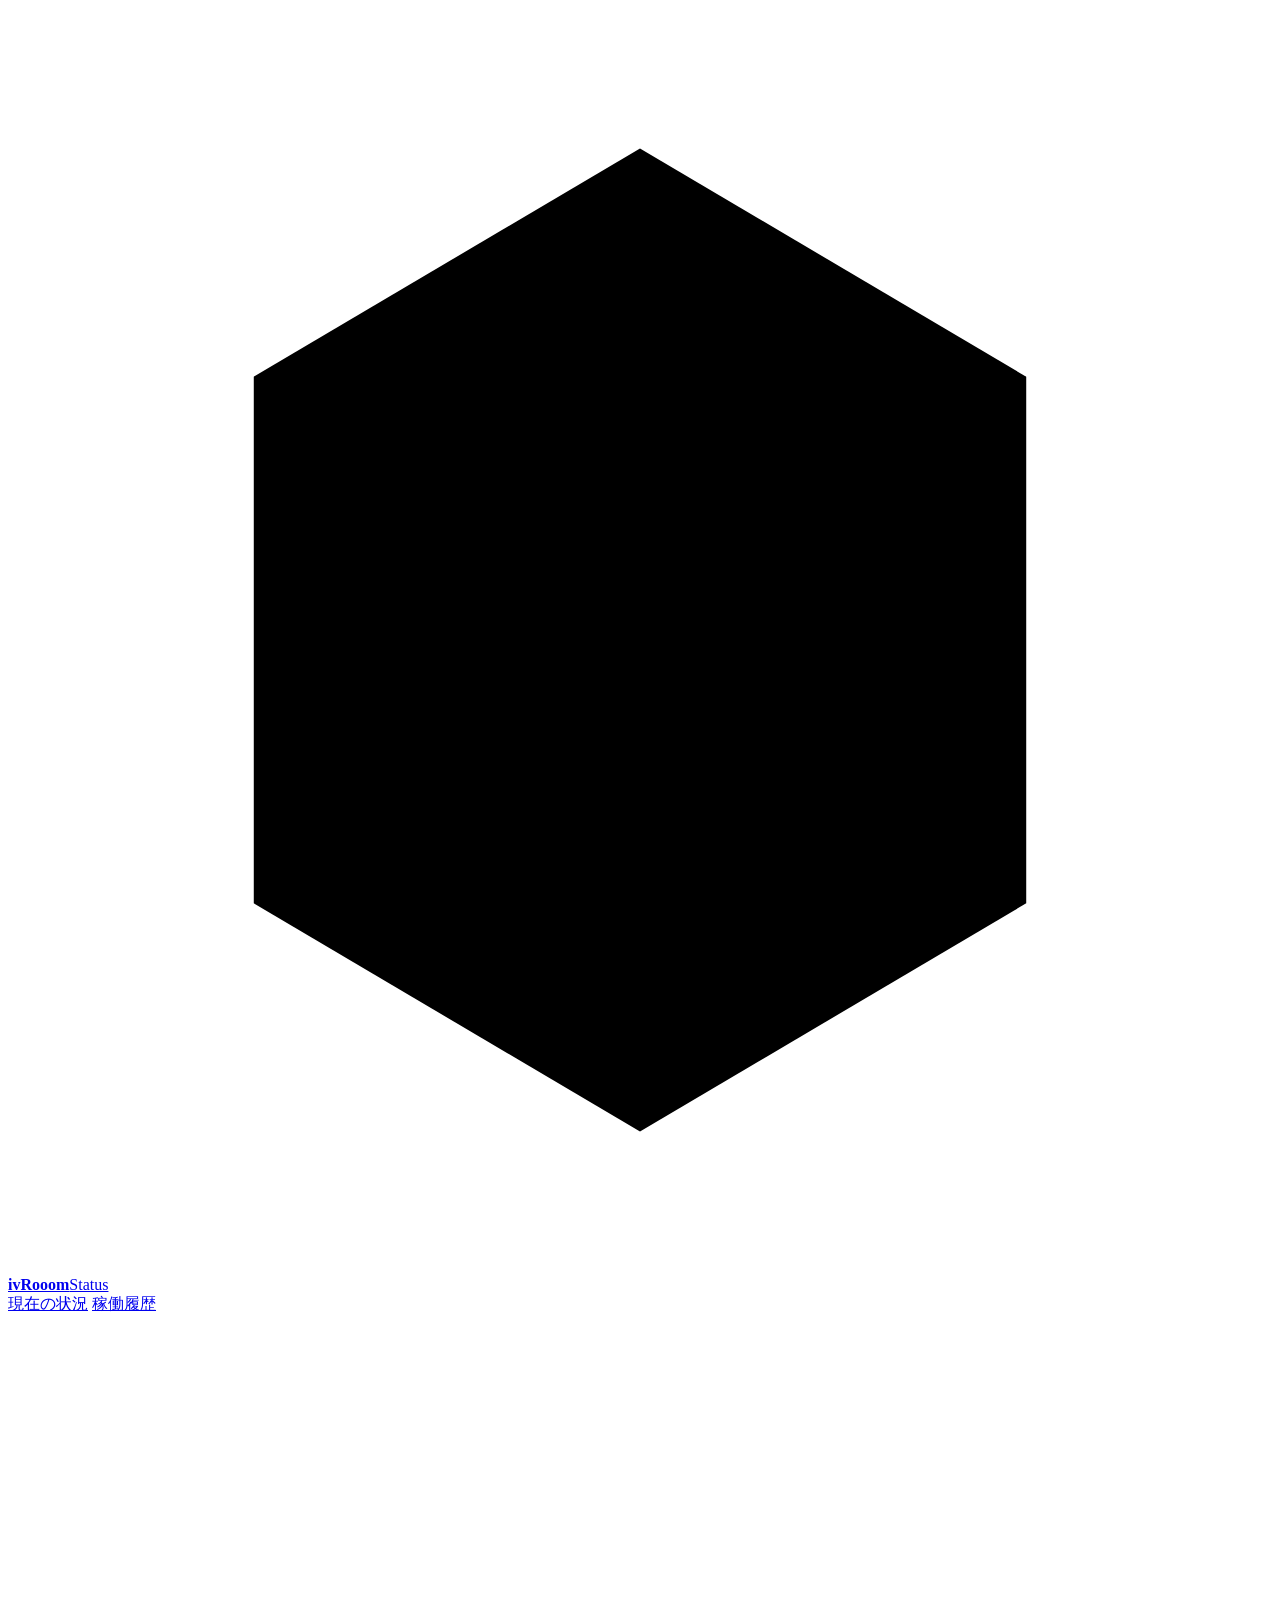
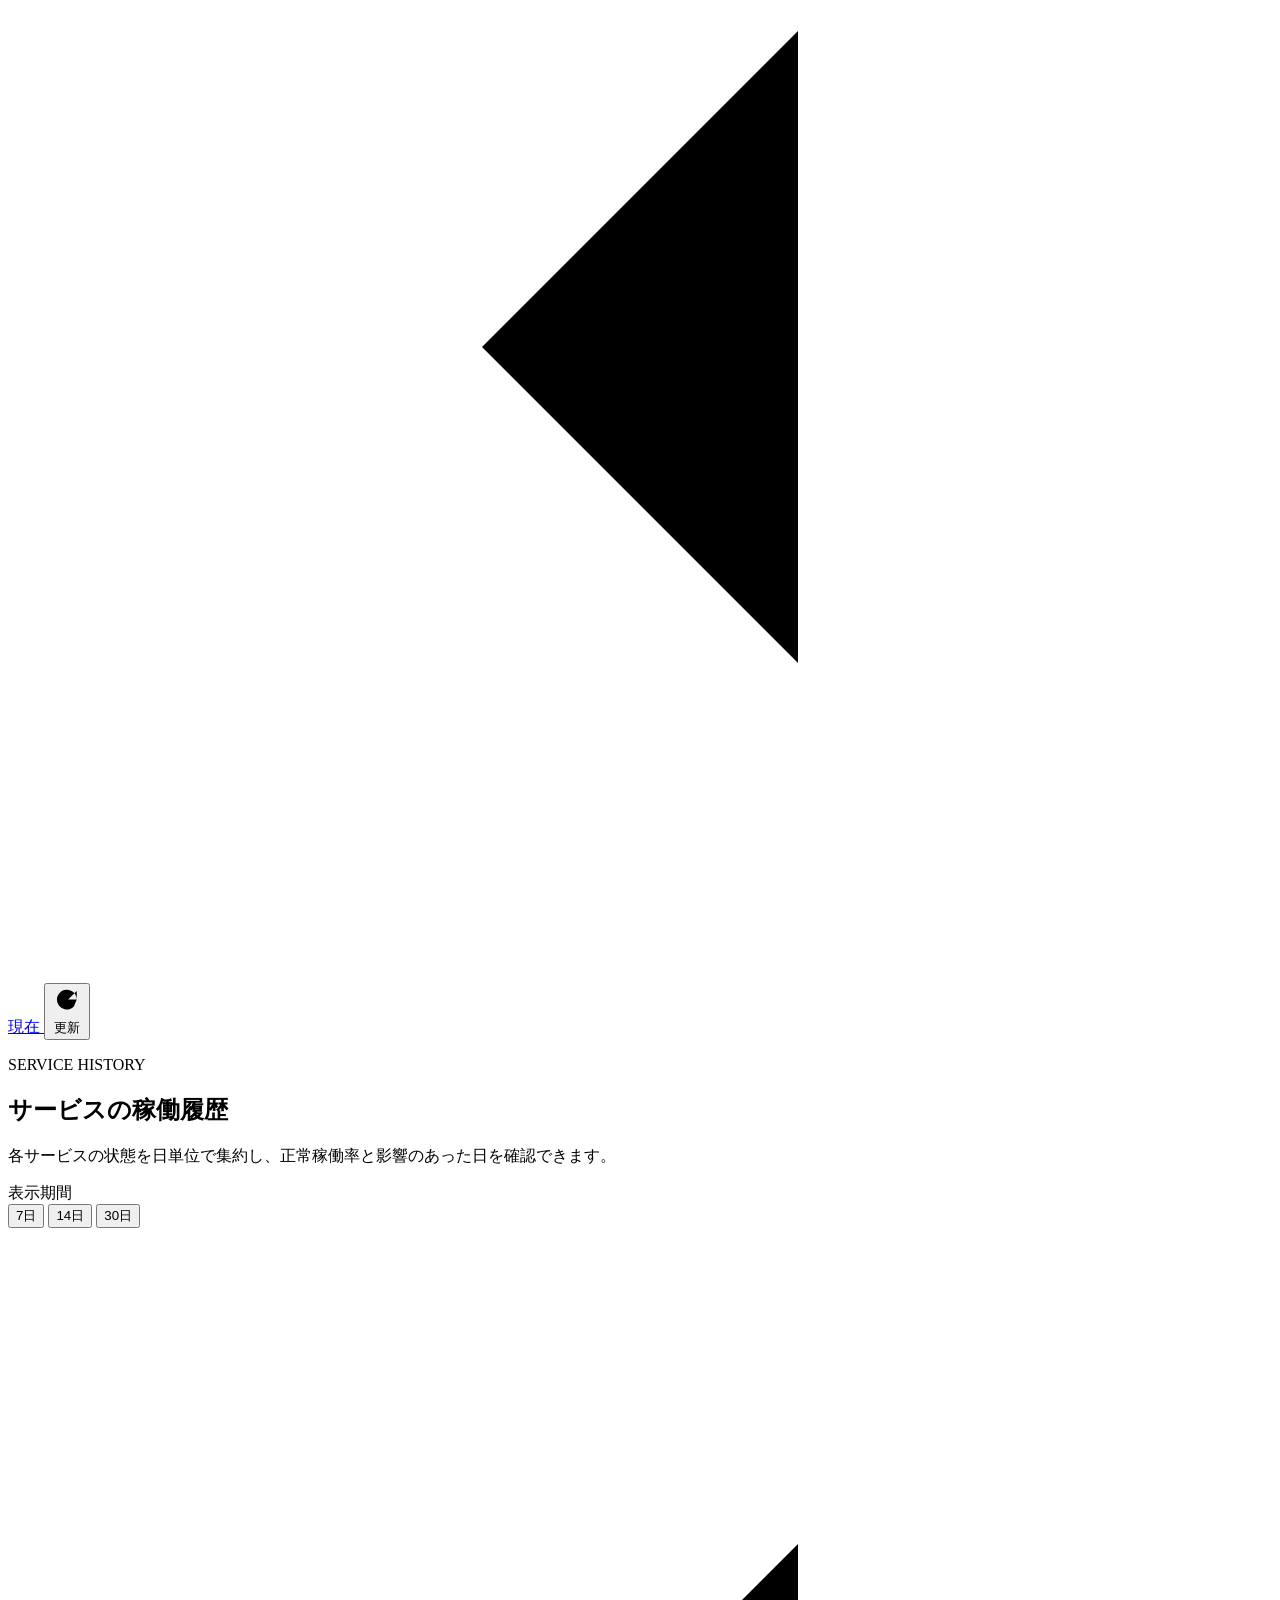
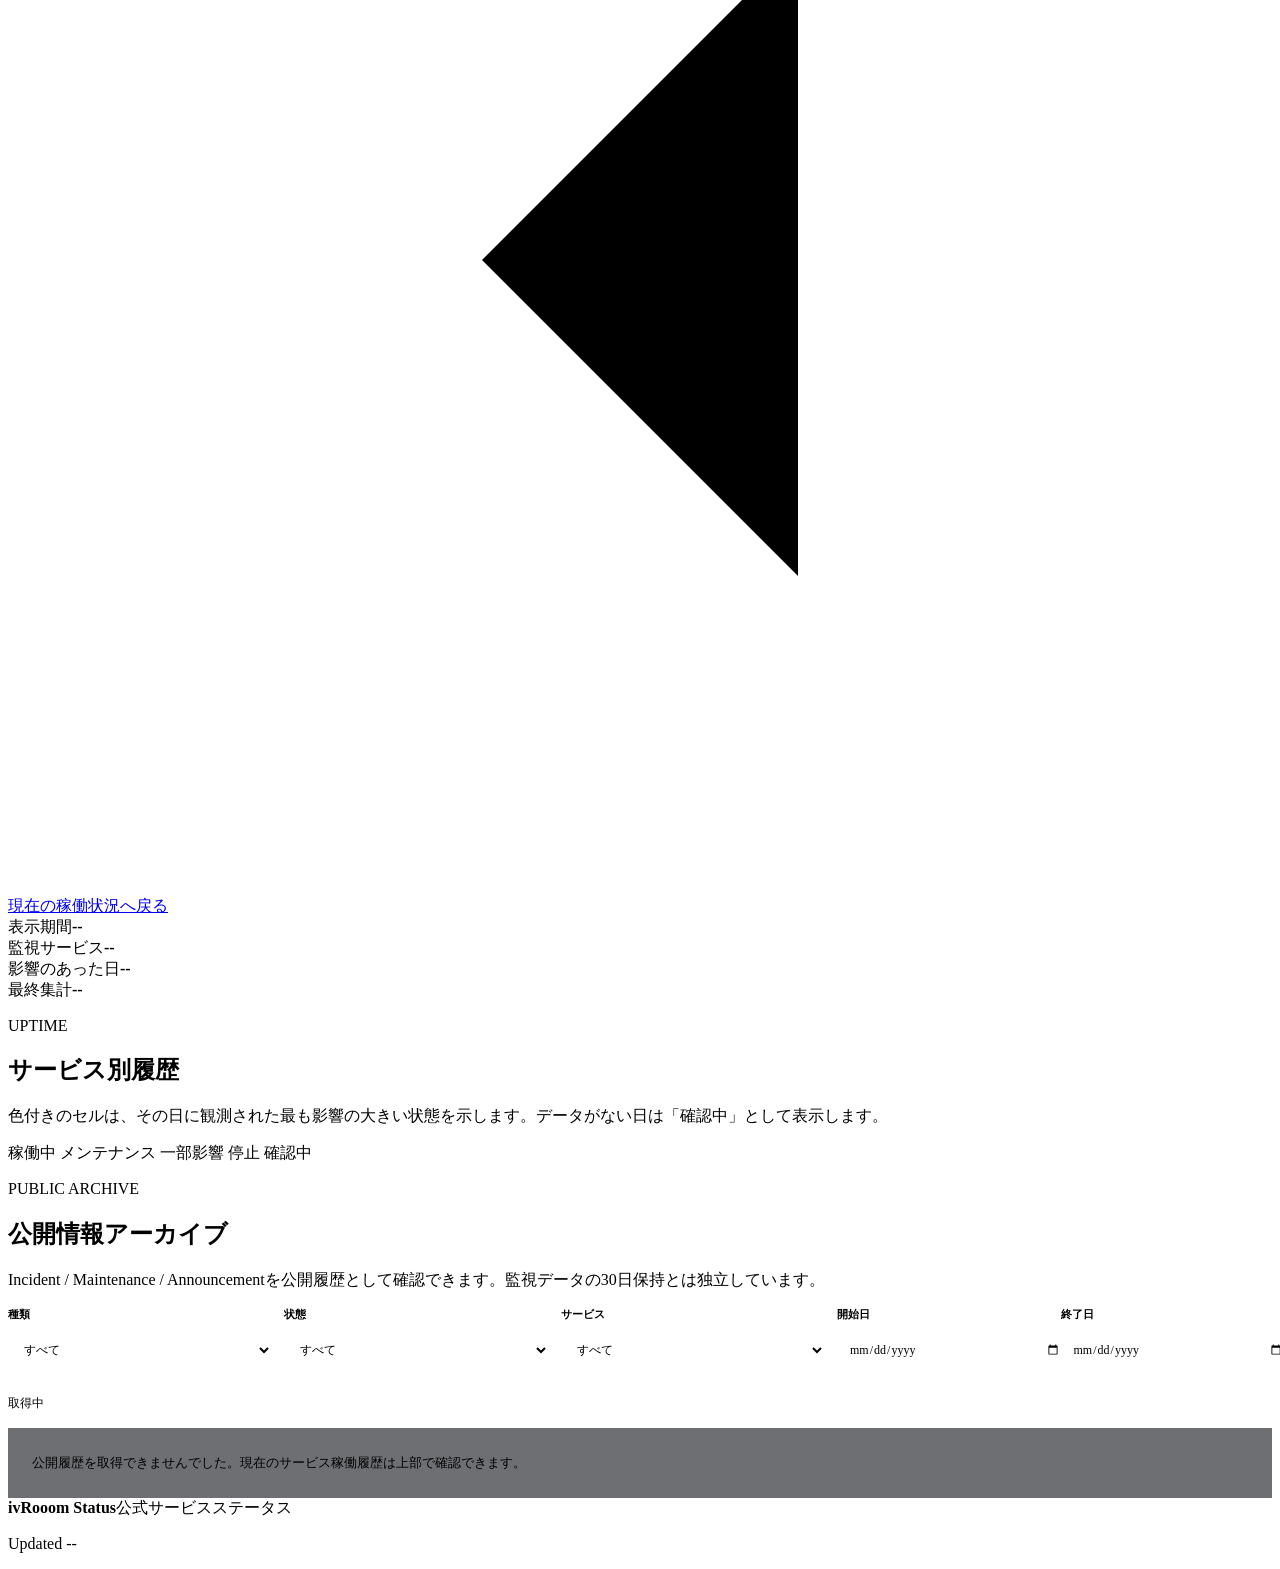
==== history/index.html @ 1b5e2ffc "feat: extend history with public CMS archive" ====
<!doctype html>
<html lang="ja">
  <head>
    <meta charset="UTF-8" />
    <meta name="viewport" content="width=device-width, initial-scale=1" />
    <meta name="theme-color" content="#07090d" />
    <meta name="description" content="ivRooomが提供するサービスの稼働履歴と公開Incident・Maintenance・Announcementを確認できます。" />
    <title>稼働履歴 | ivRooom Status</title>
    <link rel="icon" href="/assets/favicon.svg" type="image/svg+xml" />
    <link rel="stylesheet" href="/assets/styles.css?v=20260830-1" />
    <link rel="stylesheet" href="/assets/history.css?v=20260830-1" />
    <link rel="stylesheet" href="/assets/navigation.css?v=20260830-1" />
    <link rel="stylesheet" href="/assets/status-portal.css?v=20260830-1" />
  </head>
  <body>
    <div class="page-glow page-glow-a" aria-hidden="true"></div>
    <div class="page-glow page-glow-b" aria-hidden="true"></div>
    <div class="site-shell">
      <header class="site-header">
        <a class="brand" href="/" aria-label="ivRooom Status トップへ戻る">
          <span class="brand-symbol" aria-hidden="true"><svg viewBox="0 0 36 36"><path d="M7 10.5 18 4l11 6.5v15L18 32 7 25.5z"/><path d="m7 10.5 11 6.5 11-6.5M18 17v15"/></svg></span>
          <span class="brand-copy"><strong>ivRooom</strong><span>Status</span></span>
        </a>
        <nav class="header-nav" aria-label="ステータスページナビゲーション">
          <a href="/">現在の状況</a>
          <a href="/history/" aria-current="page">稼働履歴</a>
        </nav>
        <div class="header-actions">
          <a class="header-page-link" href="/" aria-label="現在の稼働状況を見る">
            <svg viewBox="0 0 24 24" aria-hidden="true"><path d="m15 18-6-6 6-6"/><path d="M9 12h10"/></svg><span>現在</span>
          </a>
          <button class="refresh-button" id="refreshButton" type="button">
            <svg viewBox="0 0 24 24" aria-hidden="true"><path d="M20 11a8 8 0 1 0-2.34 5.66M20 4v7h-7"/></svg>
            <span>更新</span>
          </button>
        </div>
      </header>

      <main id="top">
        <section class="history-hero" aria-labelledby="historyTitle">
          <div>
            <p class="section-label">SERVICE HISTORY</p>
            <h1 id="historyTitle">サービスの稼働履歴</h1>
            <p>各サービスの状態を日単位で集約し、正常稼働率と影響のあった日を確認できます。</p>
          </div>
          <div class="history-range-control" aria-label="表示期間">
            <span>表示期間</span>
            <div role="group" aria-label="履歴の表示日数">
              <button type="button" data-days="7">7日</button>
              <button type="button" data-days="14">14日</button>
              <button type="button" data-days="30" aria-pressed="true">30日</button>
            </div>
          </div>
        </section>

        <nav class="history-back-route" aria-label="現在の稼働状況へ戻る">
          <a href="/"><svg viewBox="0 0 24 24" aria-hidden="true"><path d="m15 18-6-6 6-6"/><path d="M9 12h10"/></svg><span>現在の稼働状況へ戻る</span></a>
        </nav>

        <section class="history-summary" aria-label="履歴概要">
          <div><span>表示期間</span><strong id="rangeText">--</strong></div>
          <div><span>監視サービス</span><strong id="serviceCount">--</strong></div>
          <div><span>影響のあった日</span><strong id="impactDayCount">--</strong></div>
          <div><span>最終集計</span><strong id="generatedAt">--</strong></div>
        </section>

        <section class="section-block history-section" aria-labelledby="serviceHistoryTitle">
          <div class="section-heading">
            <div><p class="section-label">UPTIME</p><h2 id="serviceHistoryTitle">サービス別履歴</h2></div>
            <p>色付きのセルは、その日に観測された最も影響の大きい状態を示します。データがない日は「確認中」として表示します。</p>
          </div>
          <div class="history-legend" aria-label="ステータス凡例">
            <span><i data-status="operational"></i>稼働中</span>
            <span><i data-status="maintenance"></i>メンテナンス</span>
            <span><i data-status="degraded"></i>一部影響</span>
            <span><i data-status="outage"></i>停止</span>
            <span><i data-status="unknown"></i>確認中</span>
          </div>
          <div class="history-service-list" id="historyServiceList" aria-live="polite">
            <div class="history-loading" aria-hidden="true"><span></span><span></span></div>
          </div>
        </section>

        <section class="section-block incidents-section" id="publicArchive" aria-labelledby="historyIncidentsTitle">
          <div class="section-heading">
            <div><p class="section-label">PUBLIC ARCHIVE</p><h2 id="historyIncidentsTitle">公開情報アーカイブ</h2></div>
            <p>Incident / Maintenance / Announcementを公開履歴として確認できます。監視データの30日保持とは独立しています。</p>
          </div>
          <div class="portal-archive-controls" aria-label="公開履歴の絞り込み">
            <div class="portal-filter-field">
              <label for="archiveTypeFilter">種類</label>
              <select id="archiveTypeFilter">
                <option value="all">すべて</option>
                <option value="incident">Incident</option>
                <option value="maintenance">Maintenance</option>
                <option value="announcement">Announcement</option>
              </select>
            </div>
            <div class="portal-filter-field">
              <label for="archiveStatusFilter">状態</label>
              <select id="archiveStatusFilter"><option value="all">すべて</option></select>
            </div>
            <div class="portal-filter-field">
              <label for="archiveServiceFilter">サービス</label>
              <select id="archiveServiceFilter"><option value="all">すべて</option></select>
            </div>
            <div class="portal-filter-field">
              <label for="archiveFromDate">開始日</label>
              <input id="archiveFromDate" type="date" />
            </div>
            <div class="portal-filter-field">
              <label for="archiveToDate">終了日</label>
              <input id="archiveToDate" type="date" />
            </div>
          </div>
          <p class="portal-archive-summary" id="archiveResultCount" aria-live="polite">取得中</p>
          <div class="portal-record-list" id="publicArchiveList" aria-live="polite">
            <div class="portal-archive-empty">公開情報を取得しています。</div>
          </div>
          <div id="historyIncidentList" hidden aria-hidden="true"></div>
        </section>
      </main>

      <footer class="site-footer"><div><strong>ivRooom Status</strong><span>公式サービスステータス</span></div><p id="footerTimestamp">Updated --</p></footer>
    </div>
    <div class="toast" id="toast" role="status" aria-live="polite"></div>
    <script src="/assets/api-fetch-guard.js?v=20260830-1"></script>
    <script type="module" src="/assets/history.js?v=20260830-1"></script>
    <script type="module" src="/assets/history-portal.js?v=20260830-1"></script>
  </body>
</html>
---- assets/status-portal.css ----
.portal-section[hidden], .portal-content-note[hidden], .timeline-popover[hidden] { display: none !important; }

.portal-content-note {
  margin: 14px 0 0;
  padding: 11px 14px;
  border: 1px solid var(--border);
  border-radius: 12px;
  background: rgba(255,255,255,.025);
  color: var(--muted);
  font-size: 12px;
  line-height: 1.65;
}

.portal-record-list { display: grid; gap: 16px; }
.portal-record-card {
  padding: 24px;
  border: 1px solid var(--border);
  border-radius: var(--radius-lg);
  background: rgba(12,15,22,.72);
  box-shadow: inset 0 1px rgba(255,255,255,.025);
  scroll-margin: 100px;
}
.portal-record-card.is-deep-linked {
  border-color: var(--cyan);
  box-shadow: 0 0 0 1px var(--cyan), 0 18px 52px rgba(0,0,0,.24);
}
.portal-record-card.is-compact { padding: 20px 22px; }
.portal-record-head { display: flex; justify-content: space-between; gap: 24px; align-items: flex-start; }
.portal-record-head h3 { margin: 5px 0 0; font-size: 19px; font-weight: 650; letter-spacing: -.025em; line-height: 1.35; }
.portal-record-type { color: var(--muted); font-size: 10px; font-weight: 800; letter-spacing: .16em; }
.portal-record-summary { margin: 16px 0 0; color: var(--text-soft); font-size: 14px; line-height: 1.75; }
.portal-preserve-lines { white-space: pre-line; }
.portal-state {
  flex: 0 0 auto;
  display: inline-flex;
  align-items: center;
  min-height: 30px;
  padding: 0 10px;
  border-radius: 999px;
  background: rgba(135,146,165,.12);
  color: var(--text-soft);
  font-size: 10px;
  font-weight: 800;
  letter-spacing: .06em;
  white-space: nowrap;
}
.portal-state-investigating, .portal-state-major, .portal-state-warning, .portal-state-in_progress { background: var(--warning-soft); color: var(--warning); }
.portal-state-identified, .portal-state-monitoring, .portal-state-scheduled { background: rgba(97,218,251,.10); color: var(--cyan); }
.portal-state-resolved, .portal-state-completed, .portal-state-info { background: var(--success-soft); color: var(--success); }
.portal-state-cancelled { background: rgba(135,146,165,.12); color: var(--unknown); }
.portal-record-meta { display: flex; flex-wrap: wrap; gap: 9px 18px; margin-top: 17px; }
.portal-meta-row { display: inline-flex; gap: 7px; align-items: baseline; min-width: 0; }
.portal-meta-row span { color: var(--muted); font-size: 11px; }
.portal-meta-row strong { color: var(--text-soft); font-size: 11px; font-weight: 650; overflow-wrap: anywhere; }
.portal-updates { margin-top: 18px; padding-top: 16px; border-top: 1px solid var(--border); }
.portal-updates summary { width: fit-content; color: var(--text-soft); font-size: 12px; font-weight: 700; cursor: pointer; }
.portal-updates ol { display: grid; gap: 14px; margin: 16px 0 0; padding-left: 20px; }
.portal-updates li { padding-left: 4px; color: var(--text-soft); }
.portal-updates li p { margin: 4px 0 0; color: var(--text-soft); font-size: 13px; line-height: 1.65; }
.portal-update-meta { color: var(--muted); font-size: 11px; }
.portal-share-actions { display: flex; flex-wrap: wrap; gap: 8px; margin-top: 18px; }
.portal-action-button, .portal-detail-link, .timeline-popover-close {
  min-height: 34px;
  padding: 0 11px;
  border: 1px solid var(--border);
  border-radius: 10px;
  background: rgba(255,255,255,.03);
  color: var(--text-soft);
  font-size: 11px;
  font-weight: 700;
  text-decoration: none;
  cursor: pointer;
}
.portal-action-button:hover, .portal-detail-link:hover, .timeline-popover-close:hover { border-color: var(--border-strong); background: rgba(255,255,255,.06); color: var(--text); }
.portal-detail-link { display: inline-flex; align-items: center; margin-top: 14px; }
.portal-clipboard-fallback { position: fixed; left: -9999px; top: 0; width: 1px; height: 1px; opacity: 0; }

button.uptime-bar {
  appearance: none;
  min-width: 0;
  width: 100%;
  height: 100%;
  padding: 0;
  border: 0;
  cursor: pointer;
  transition: transform 120ms ease, box-shadow 120ms ease, opacity 120ms ease;
}
button.uptime-bar:hover, button.uptime-bar:focus-visible { transform: scaleY(1.18); box-shadow: 0 0 0 1px rgba(255,255,255,.34); opacity: .96; }
button.uptime-bar:focus-visible { outline: 2px solid var(--cyan); outline-offset: 2px; }

.timeline-popover {
  position: fixed;
  z-index: 40;
  max-height: min(520px, calc(100vh - 24px));
  overflow: auto;
  padding: 18px;
  border: 1px solid var(--border-strong);
  border-radius: 16px;
  background: rgba(16,20,29,.98);
  box-shadow: var(--shadow);
  color: var(--text);
}
.timeline-popover-head { display: flex; align-items: flex-start; justify-content: space-between; gap: 14px; }
.timeline-popover-head strong { display: block; margin-top: 5px; font-size: 14px; }
.timeline-popover-close { min-height: 30px; padding: 0 9px; }
.timeline-popover-time { margin: 12px 0 0; color: var(--muted); font-size: 11px; }
.timeline-popover-empty { margin: 14px 0 0; padding: 13px; border-radius: 11px; background: rgba(255,255,255,.03); color: var(--text-soft); font-size: 12px; line-height: 1.6; }
.timeline-popover-incident { margin-top: 15px; padding-top: 15px; border-top: 1px solid var(--border); }
.timeline-popover-incident > strong { display: block; font-size: 14px; line-height: 1.45; }
.timeline-popover-incident > p { margin: 7px 0 0; color: var(--text-soft); font-size: 12px; line-height: 1.65; }

.portal-archive-controls {
  display: grid;
  grid-template-columns: repeat(3, minmax(0, 1fr)) repeat(2, minmax(140px, .8fr));
  gap: 12px;
  margin-bottom: 24px;
}
.portal-filter-field { display: grid; gap: 7px; }
.portal-filter-field label { color: var(--muted); font-size: 11px; font-weight: 700; }
.portal-filter-field select, .portal-filter-field input {
  width: 100%;
  min-height: 42px;
  padding: 0 12px;
  border: 1px solid var(--border);
  border-radius: 12px;
  background: var(--surface-solid);
  color: var(--text);
  font: inherit;
  font-size: 12px;
}
.portal-filter-field select:focus-visible, .portal-filter-field input:focus-visible { outline: 2px solid var(--cyan); outline-offset: 2px; }
.portal-archive-summary { margin: 0 0 16px; color: var(--muted); font-size: 12px; }
.portal-archive-empty { padding: 24px; border: 1px solid var(--border); border-radius: var(--radius-lg); background: rgba(12,15,22,.6); color: var(--muted); font-size: 13px; line-height: 1.7; }

@media (max-width: 900px) {
  .portal-archive-controls { grid-template-columns: repeat(2, minmax(0, 1fr)); }
}

@media (max-width: 620px) {
  .portal-record-card { padding: 20px; }
  .portal-record-head { flex-direction: column; gap: 12px; }
  .portal-state { align-self: flex-start; }
  .portal-record-meta { display: grid; gap: 7px; }
  .portal-meta-row { display: grid; grid-template-columns: 72px minmax(0, 1fr); gap: 8px; }
  .portal-share-actions { display: grid; grid-template-columns: 1fr 1fr; }
  .portal-action-button { width: 100%; }
  .timeline-popover { padding: 16px; }
  .portal-archive-controls { grid-template-columns: 1fr; }
}

@media (prefers-reduced-motion: reduce) {
  button.uptime-bar { transition: none; }
  button.uptime-bar:hover, button.uptime-bar:focus-visible { transform: none; }
}
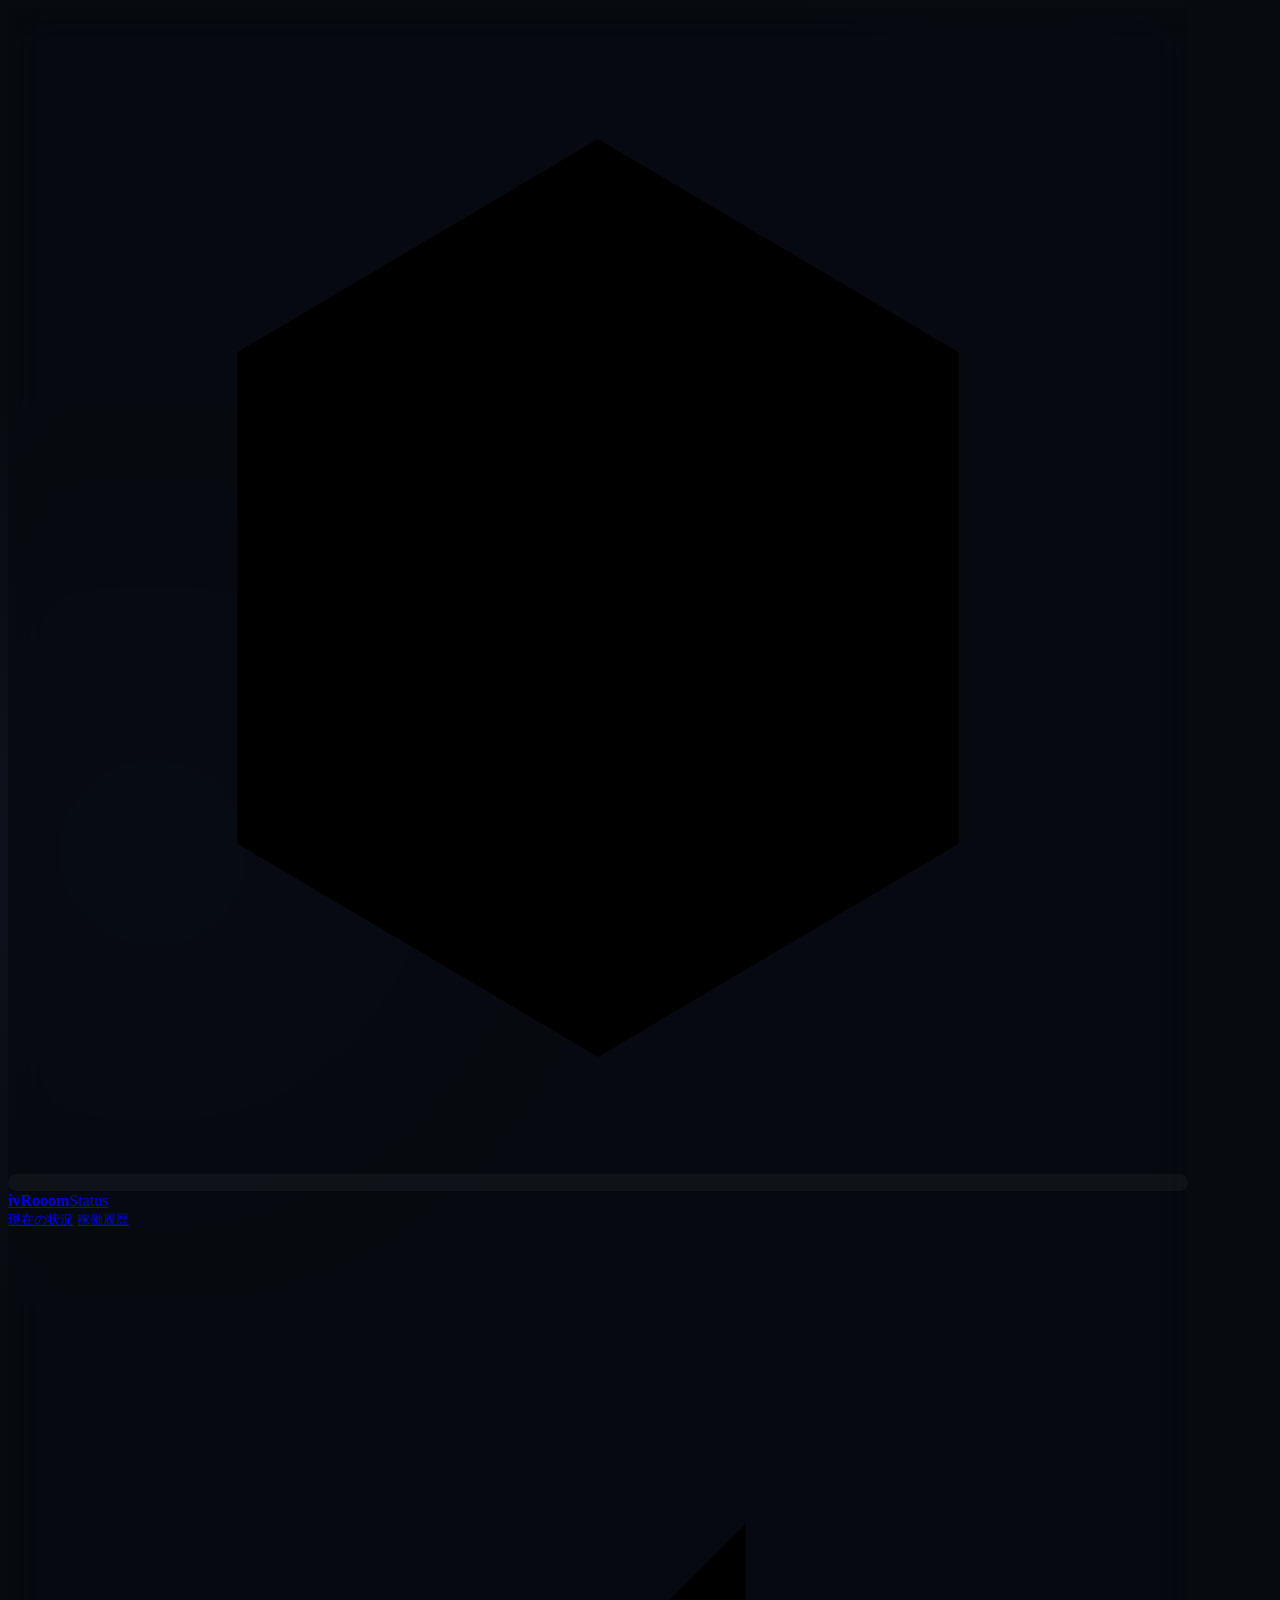
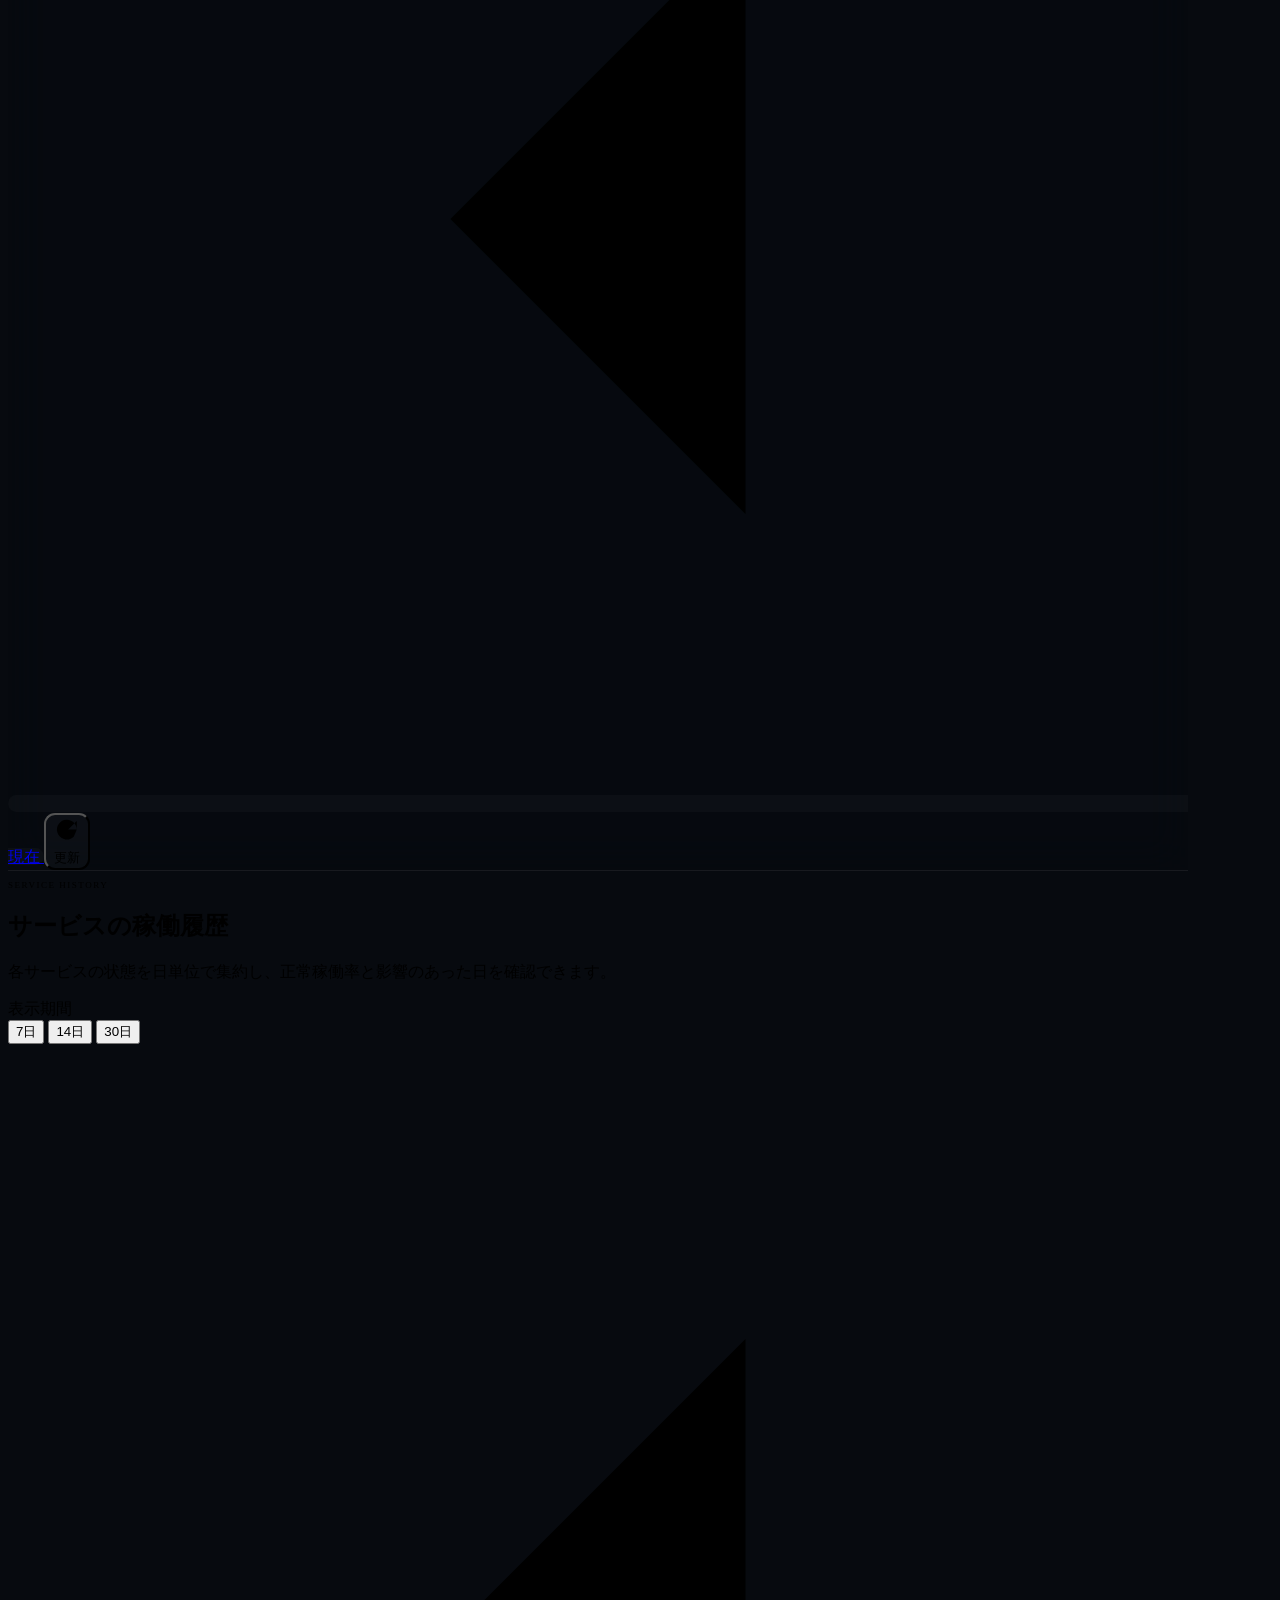
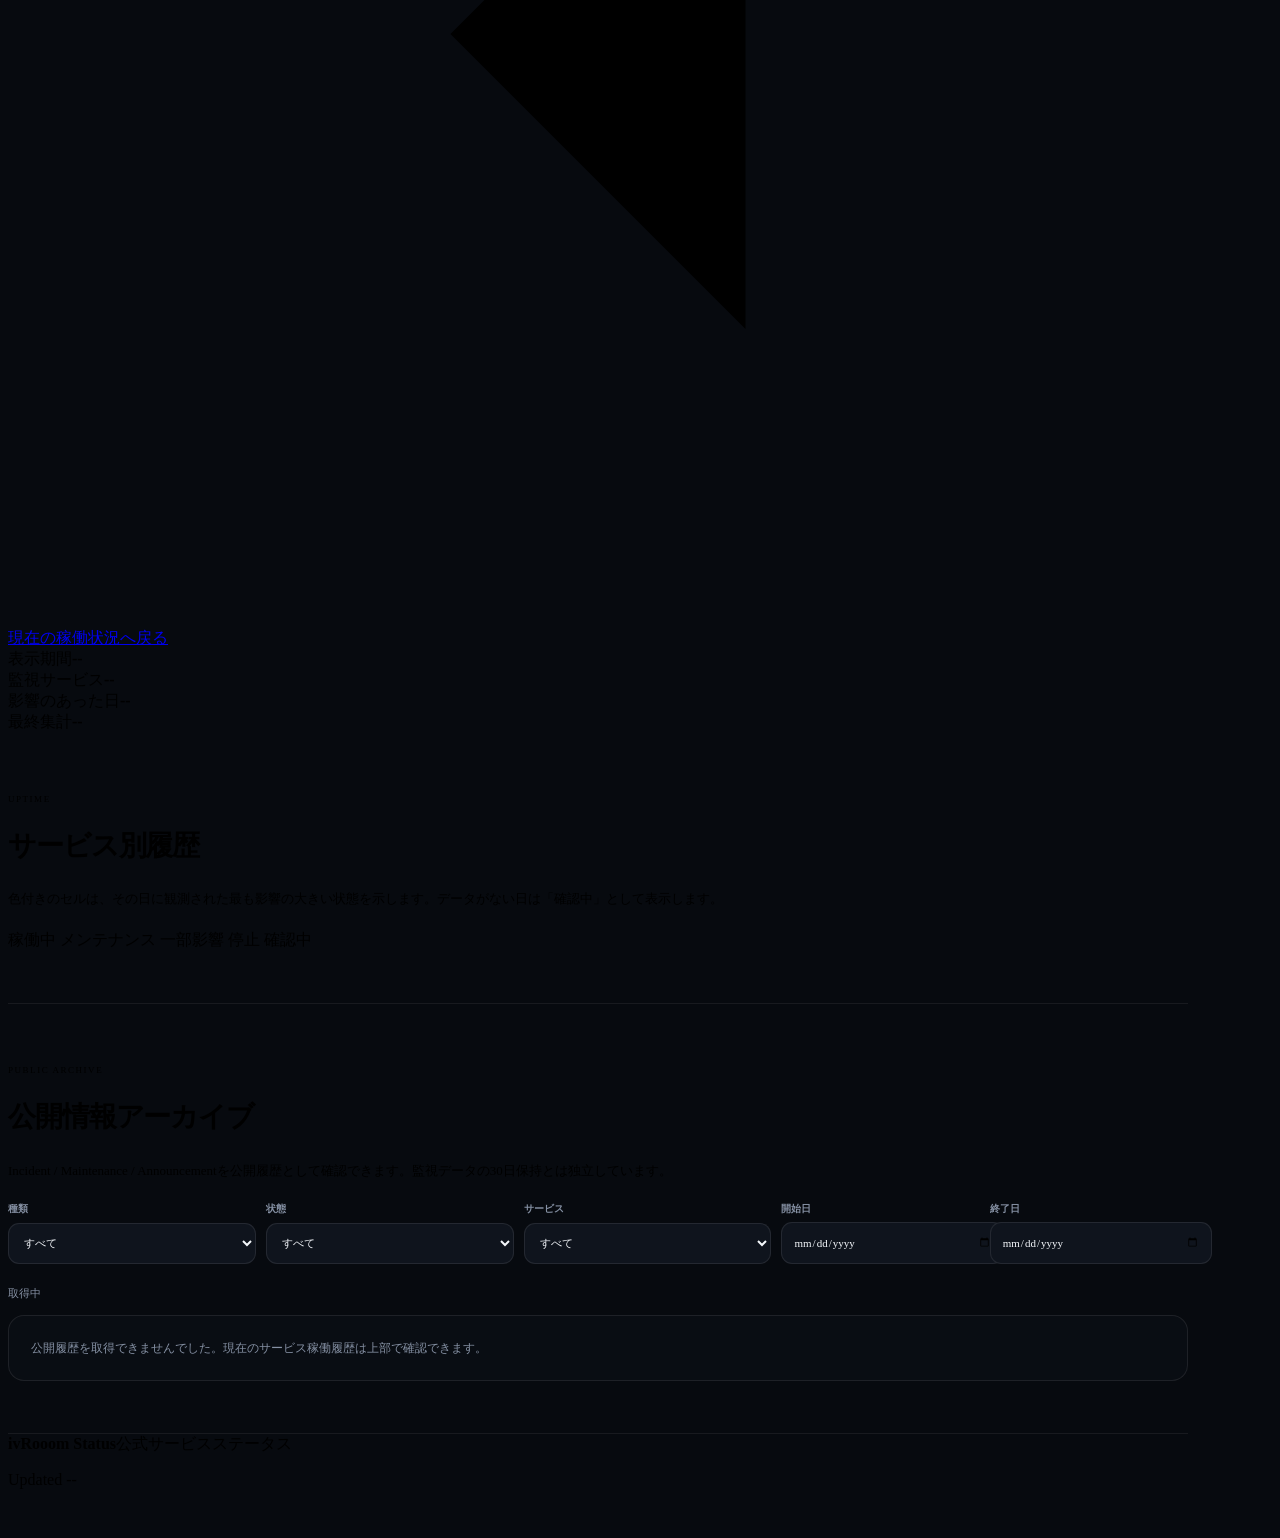
==== commit 88bf08b5: "feat: compact status hero, summary row and timeline legend - Shrink the overall status hero into a t" ====
--- a/history/index.html
+++ b/history/index.html
@@ -10,7 +10,7 @@
     <link rel="stylesheet" href="/assets/styles.css?v=20260830-1" />
     <link rel="stylesheet" href="/assets/history.css?v=20260830-1" />
     <link rel="stylesheet" href="/assets/navigation.css?v=20260830-1" />
-    <link rel="stylesheet" href="/assets/status-portal.css?v=20260830-1" />
+    <link rel="stylesheet" href="/assets/status-portal.css?v=20261002-1" />
   </head>
   <body>
     <div class="page-glow page-glow-a" aria-hidden="true"></div>
--- a/assets/status-portal.css
+++ b/assets/status-portal.css
@@ -1,79 +1,365 @@
-.portal-section[hidden], .portal-content-note[hidden], .timeline-popover[hidden] { display: none !important; }
+/* Status Portal UI Renewal — Issue #36 */
+:root {
+  --bg: #070a0f;
+  --surface: rgba(14, 18, 26, .86);
+  --surface-solid: #0f141d;
+  --border: rgba(255, 255, 255, .085);
+  --border-strong: rgba(255, 255, 255, .16);
+  --text: #f4f7fb;
+  --text-soft: #cbd3df;
+  --muted: #8590a3;
+  --brand: #9b8cff;
+  --cyan: #67d7f5;
+  --success: #52d7a5;
+  --success-soft: rgba(82, 215, 165, .12);
+  --warning: #f4bf5f;
+  --warning-soft: rgba(244, 191, 95, .12);
+  --danger: #f27987;
+  --danger-soft: rgba(242, 121, 135, .12);
+  --unknown: #8c97a9;
+  --shadow: 0 24px 70px rgba(0, 0, 0, .3);
+  --radius-lg: 20px;
+  --radius-md: 14px;
+  --max-width: 1180px;
+}
+
+body {
+  background:
+    radial-gradient(circle at 78% -8%, rgba(103, 215, 245, .07), transparent 28rem),
+    radial-gradient(circle at 12% 18%, rgba(155, 140, 255, .07), transparent 30rem),
+    var(--bg);
+}
+
+.page-glow { opacity: .08; filter: blur(130px); }
+.site-shell { width: min(calc(100% - 44px), var(--max-width)); }
+
+.site-header {
+  position: sticky;
+  top: 0;
+  z-index: 30;
+  min-height: 72px;
+  border-bottom: 1px solid rgba(255, 255, 255, .07);
+  background: rgba(7, 10, 15, .82);
+  backdrop-filter: blur(20px) saturate(140%);
+  -webkit-backdrop-filter: blur(20px) saturate(140%);
+}
+
+.brand-symbol {
+  width: 36px;
+  height: 36px;
+  border-radius: 11px;
+  background: rgba(255, 255, 255, .035);
+  box-shadow: none;
+}
+.brand-copy strong { font-size: 16px; }
+.header-nav { gap: 24px; }
+.header-nav a { font-size: 13px; }
+.header-page-link,
+.refresh-button {
+  min-height: 38px;
+  border-radius: 11px;
+  background: rgba(255, 255, 255, .025);
+}
+
+.status-hero {
+  grid-template-columns: minmax(0, 1fr) minmax(250px, 330px);
+  gap: 44px;
+  align-items: center;
+  min-height: 0;
+  margin-top: 32px;
+  padding: 50px 52px;
+  overflow: hidden;
+  border: 1px solid var(--border);
+  border-radius: 28px;
+  background:
+    radial-gradient(circle at 84% 8%, rgba(103, 215, 245, .09), transparent 17rem),
+    radial-gradient(circle at 16% 90%, rgba(155, 140, 255, .10), transparent 20rem),
+    linear-gradient(145deg, rgba(255, 255, 255, .035), rgba(255, 255, 255, .012)),
+    rgba(11, 15, 22, .86);
+  box-shadow: inset 0 1px rgba(255, 255, 255, .035);
+}
+.status-hero-copy { max-width: 760px; }
+.status-kicker {
+  margin-bottom: 20px;
+  padding: 7px 10px;
+  border: 1px solid var(--border);
+  border-radius: 999px;
+  background: rgba(255, 255, 255, .025);
+  font-size: 10px;
+  letter-spacing: .14em;
+}
+.live-indicator { width: 7px; height: 7px; box-shadow: none; }
+body[data-overall-status="operational"] .live-indicator,
+body[data-overall-status="degraded"] .live-indicator,
+body[data-overall-status="maintenance"] .live-indicator,
+body[data-overall-status="outage"] .live-indicator { box-shadow: 0 0 14px currentColor; }
+.status-hero h1 {
+  max-width: 760px;
+  font-size: clamp(34px, 5vw, 58px);
+  font-weight: 650;
+  letter-spacing: -.05em;
+  line-height: 1.04;
+}
+.status-hero-copy > p {
+  max-width: 620px;
+  margin-top: 18px;
+  font-size: clamp(14px, 1.45vw, 17px);
+  line-height: 1.75;
+}
+.status-hero-meta {
+  grid-template-columns: 1fr;
+  gap: 0;
+  border-radius: 16px;
+  background: rgba(255, 255, 255, .055);
+}
+.status-hero-meta > div {
+  min-width: 0;
+  padding: 17px 18px;
+  border-bottom: 1px solid var(--border);
+  background: rgba(9, 13, 19, .8);
+}
+.status-hero-meta > div:last-child { border-bottom: 0; }
+.status-hero-meta span { margin-bottom: 6px; font-size: 9px; }
+.status-hero-meta strong { font-size: 14px; }
+.hero-orbit {
+  top: 50%;
+  right: 28px;
+  width: 250px;
+  height: 250px;
+  opacity: .24;
+  transform: translateY(-50%);
+}
+.orbit-core { width: 72px; height: 72px; box-shadow: 0 0 50px rgba(155, 140, 255, .14); }
+.orbit-core span { width: 10px; height: 10px; }
+
+.summary-strip {
+  grid-template-columns: repeat(4, minmax(0, 1fr));
+  gap: 12px;
+  margin: 16px 0 0;
+  border-bottom: 0;
+}
+.summary-item,
+.summary-item:first-child,
+.summary-item:nth-child(3) {
+  min-width: 0;
+  padding: 18px 20px;
+  border: 1px solid var(--border);
+  border-radius: 16px;
+  background: rgba(13, 17, 24, .68);
+}
+.summary-item:last-child { border-right: 1px solid var(--border); }
+.summary-item span { margin-bottom: 7px; font-size: 9px; }
+.summary-item strong,
+.summary-item-wide strong { font-size: 20px; letter-spacing: -.035em; }
+.summary-item-wide strong { font-size: 14px; line-height: 1.4; white-space: normal; }
 
 .portal-content-note {
-  margin: 14px 0 0;
+  margin: 12px 0 0;
   padding: 11px 14px;
-  border: 1px solid var(--border);
+  border: 1px solid rgba(244, 191, 95, .18);
   border-radius: 12px;
-  background: rgba(255,255,255,.025);
-  color: var(--muted);
-  font-size: 12px;
+  background: rgba(244, 191, 95, .055);
+  color: #c6b587;
+  font-size: 11px;
   line-height: 1.65;
 }
 
-.portal-record-list { display: grid; gap: 16px; }
+.section-block {
+  padding: 66px 0;
+  border-bottom: 1px solid rgba(255, 255, 255, .065);
+}
+.section-heading {
+  grid-template-columns: minmax(0, 1fr) minmax(260px, 390px);
+  gap: 38px;
+  align-items: end;
+  margin-bottom: 26px;
+}
+.section-label { margin-bottom: 8px; font-size: 9px; letter-spacing: .17em; }
+.section-heading h2,
+.minecraft-feature h2 { font-size: clamp(27px, 3.4vw, 38px); letter-spacing: -.04em; }
+.section-heading > p { font-size: 13px; line-height: 1.7; }
+
+#activePublicStatus {
+  margin-top: 18px;
+  padding: 32px;
+  border: 1px solid rgba(242, 121, 135, .20);
+  border-radius: 22px;
+  background: linear-gradient(145deg, rgba(242, 121, 135, .055), rgba(255, 255, 255, .012));
+}
+#activePublicStatus .section-heading { margin-bottom: 18px; }
+#activePublicStatus .section-label { color: var(--danger); }
+#activePublicStatus .portal-record-card { border-color: rgba(242, 121, 135, .18); background: rgba(21, 15, 20, .72); }
+
+#upcomingMaintenance {
+  padding-top: 48px;
+  padding-bottom: 48px;
+}
+#upcomingMaintenance .portal-record-list { grid-template-columns: repeat(2, minmax(0, 1fr)); }
+
+.service-groups { gap: 14px; }
+.service-group {
+  border-radius: 18px;
+  background: rgba(12, 16, 23, .66);
+  box-shadow: none;
+}
+.service-group-header {
+  padding: 15px 18px;
+  background: rgba(255, 255, 255, .015);
+}
+.service-group-header h3 { font-size: 12px; letter-spacing: .02em; }
+.service-group-header span { font-size: 10px; }
+.service-row {
+  grid-template-columns: minmax(190px, .9fr) minmax(300px, 1.25fr) auto;
+  gap: 28px;
+  padding: 20px 18px;
+}
+.service-icon { width: 38px; height: 38px; border-radius: 11px; }
+.service-identity strong { margin-bottom: 3px; font-size: 14px; }
+.service-identity p { font-size: 12px; }
+.uptime-bars { height: 30px; gap: 3px; }
+.uptime-bar { border-radius: 999px; opacity: .9; }
+.uptime-caption { margin-top: 7px; font-size: 9px; }
+.service-state {
+  min-width: 106px;
+  min-height: 32px;
+  padding: 0 11px;
+  font-size: 9px;
+  letter-spacing: .06em;
+}
+.service-state::before { width: 6px; height: 6px; margin-right: 7px; box-shadow: none; }
+
+.minecraft-feature {
+  grid-template-columns: minmax(0, 1fr) auto;
+  gap: 32px;
+  margin: 18px 0;
+  padding: 28px 30px;
+  border: 1px solid var(--border);
+  border-radius: 20px;
+  background: rgba(12, 16, 23, .68);
+}
+.feature-icon { width: 58px; height: 58px; border-radius: 17px; box-shadow: none; }
+.feature-icon svg { width: 30px; }
+.minecraft-feature-copy { gap: 16px; }
+.minecraft-feature-data { gap: 10px; }
+.feature-stat,
+.address-button {
+  min-width: 140px;
+  padding: 14px 16px;
+  border-radius: 13px;
+  background: rgba(255, 255, 255, .022);
+}
+.address-button { min-width: 220px; }
+.feature-stat strong { font-size: 23px; }
+
+.history-route { padding-top: 20px; }
+.history-route > a {
+  padding: 18px 20px;
+  border-radius: 16px;
+  background: rgba(12, 16, 23, .68);
+  box-shadow: none;
+}
+.history-route > a:hover { background: rgba(17, 22, 31, .8); transform: translateY(-1px); }
+.history-route-icon { width: 42px; height: 42px; border-radius: 13px; }
+.history-route-copy small { font-size: 9px; }
+.history-route-copy strong { font-size: 16px; }
+.history-route-copy > span { font-size: 12px; }
+
+.portal-section[hidden],
+.portal-content-note[hidden],
+.timeline-popover[hidden] { display: none !important; }
+
+.portal-record-list { display: grid; gap: 12px; }
 .portal-record-card {
-  padding: 24px;
-  border: 1px solid var(--border);
-  border-radius: var(--radius-lg);
-  background: rgba(12,15,22,.72);
-  box-shadow: inset 0 1px rgba(255,255,255,.025);
-  scroll-margin: 100px;
-}
+  position: relative;
+  padding: 20px 22px;
+  overflow: hidden;
+  border: 1px solid var(--border);
+  border-radius: 16px;
+  background: rgba(12, 16, 23, .7);
+  box-shadow: none;
+  scroll-margin: 90px;
+}
+.portal-record-card::before {
+  position: absolute;
+  top: 0;
+  bottom: 0;
+  left: 0;
+  width: 2px;
+  background: var(--unknown);
+  content: "";
+  opacity: .7;
+}
+.portal-incident-card::before { background: var(--danger); }
+.portal-maintenance-card::before { background: var(--warning); }
+.portal-announcement-card::before { background: var(--cyan); }
 .portal-record-card.is-deep-linked {
   border-color: var(--cyan);
-  box-shadow: 0 0 0 1px var(--cyan), 0 18px 52px rgba(0,0,0,.24);
-}
-.portal-record-card.is-compact { padding: 20px 22px; }
-.portal-record-head { display: flex; justify-content: space-between; gap: 24px; align-items: flex-start; }
-.portal-record-head h3 { margin: 5px 0 0; font-size: 19px; font-weight: 650; letter-spacing: -.025em; line-height: 1.35; }
-.portal-record-type { color: var(--muted); font-size: 10px; font-weight: 800; letter-spacing: .16em; }
-.portal-record-summary { margin: 16px 0 0; color: var(--text-soft); font-size: 14px; line-height: 1.75; }
+  box-shadow: 0 0 0 1px rgba(103, 215, 245, .45);
+}
+.portal-record-card.is-compact { padding: 18px 20px; }
+.portal-record-head { display: flex; justify-content: space-between; gap: 20px; align-items: flex-start; }
+.portal-record-head h3 { margin: 4px 0 0; font-size: 17px; font-weight: 650; letter-spacing: -.025em; line-height: 1.4; }
+.portal-record-type { color: var(--muted); font-size: 8px; font-weight: 800; letter-spacing: .17em; }
+.portal-record-summary { margin: 12px 0 0; color: var(--text-soft); font-size: 13px; line-height: 1.7; }
 .portal-preserve-lines { white-space: pre-line; }
 .portal-state {
   flex: 0 0 auto;
   display: inline-flex;
   align-items: center;
-  min-height: 30px;
+  min-height: 28px;
+  padding: 0 9px;
+  border-radius: 999px;
+  background: rgba(140, 151, 169, .1);
+  color: var(--text-soft);
+  font-size: 9px;
+  font-weight: 800;
+  letter-spacing: .05em;
+  white-space: nowrap;
+}
+.portal-state-investigating,
+.portal-state-major,
+.portal-state-warning,
+.portal-state-in_progress { background: var(--warning-soft); color: var(--warning); }
+.portal-state-identified,
+.portal-state-monitoring,
+.portal-state-scheduled { background: rgba(103, 215, 245, .09); color: var(--cyan); }
+.portal-state-resolved,
+.portal-state-completed,
+.portal-state-info { background: var(--success-soft); color: var(--success); }
+.portal-state-cancelled { background: rgba(140, 151, 169, .1); color: var(--unknown); }
+.portal-record-meta { display: flex; flex-wrap: wrap; gap: 7px 16px; margin-top: 14px; }
+.portal-meta-row { display: inline-flex; gap: 6px; align-items: baseline; min-width: 0; }
+.portal-meta-row span { color: var(--muted); font-size: 10px; }
+.portal-meta-row strong { color: var(--text-soft); font-size: 10px; font-weight: 650; overflow-wrap: anywhere; }
+.portal-updates { margin-top: 15px; padding-top: 14px; border-top: 1px solid var(--border); }
+.portal-updates summary { width: fit-content; color: var(--text-soft); font-size: 11px; font-weight: 700; cursor: pointer; }
+.portal-updates ol { display: grid; gap: 12px; margin: 14px 0 0; padding-left: 18px; }
+.portal-updates li { padding-left: 3px; color: var(--text-soft); }
+.portal-updates li p { margin: 4px 0 0; color: var(--text-soft); font-size: 12px; line-height: 1.65; }
+.portal-update-meta { color: var(--muted); font-size: 10px; }
+.portal-share-actions { display: flex; flex-wrap: wrap; gap: 7px; margin-top: 14px; }
+.portal-action-button,
+.portal-detail-link,
+.timeline-popover-close {
+  min-height: 32px;
   padding: 0 10px;
-  border-radius: 999px;
-  background: rgba(135,146,165,.12);
+  border: 1px solid var(--border);
+  border-radius: 9px;
+  background: rgba(255, 255, 255, .025);
   color: var(--text-soft);
   font-size: 10px;
-  font-weight: 800;
-  letter-spacing: .06em;
-  white-space: nowrap;
-}
-.portal-state-investigating, .portal-state-major, .portal-state-warning, .portal-state-in_progress { background: var(--warning-soft); color: var(--warning); }
-.portal-state-identified, .portal-state-monitoring, .portal-state-scheduled { background: rgba(97,218,251,.10); color: var(--cyan); }
-.portal-state-resolved, .portal-state-completed, .portal-state-info { background: var(--success-soft); color: var(--success); }
-.portal-state-cancelled { background: rgba(135,146,165,.12); color: var(--unknown); }
-.portal-record-meta { display: flex; flex-wrap: wrap; gap: 9px 18px; margin-top: 17px; }
-.portal-meta-row { display: inline-flex; gap: 7px; align-items: baseline; min-width: 0; }
-.portal-meta-row span { color: var(--muted); font-size: 11px; }
-.portal-meta-row strong { color: var(--text-soft); font-size: 11px; font-weight: 650; overflow-wrap: anywhere; }
-.portal-updates { margin-top: 18px; padding-top: 16px; border-top: 1px solid var(--border); }
-.portal-updates summary { width: fit-content; color: var(--text-soft); font-size: 12px; font-weight: 700; cursor: pointer; }
-.portal-updates ol { display: grid; gap: 14px; margin: 16px 0 0; padding-left: 20px; }
-.portal-updates li { padding-left: 4px; color: var(--text-soft); }
-.portal-updates li p { margin: 4px 0 0; color: var(--text-soft); font-size: 13px; line-height: 1.65; }
-.portal-update-meta { color: var(--muted); font-size: 11px; }
-.portal-share-actions { display: flex; flex-wrap: wrap; gap: 8px; margin-top: 18px; }
-.portal-action-button, .portal-detail-link, .timeline-popover-close {
-  min-height: 34px;
-  padding: 0 11px;
-  border: 1px solid var(--border);
-  border-radius: 10px;
-  background: rgba(255,255,255,.03);
-  color: var(--text-soft);
-  font-size: 11px;
   font-weight: 700;
   text-decoration: none;
   cursor: pointer;
 }
-.portal-action-button:hover, .portal-detail-link:hover, .timeline-popover-close:hover { border-color: var(--border-strong); background: rgba(255,255,255,.06); color: var(--text); }
-.portal-detail-link { display: inline-flex; align-items: center; margin-top: 14px; }
+.portal-action-button:hover,
+.portal-detail-link:hover,
+.timeline-popover-close:hover { border-color: var(--border-strong); background: rgba(255, 255, 255, .055); color: var(--text); }
+.portal-detail-link { display: inline-flex; align-items: center; margin-top: 12px; }
 .portal-clipboard-fallback { position: fixed; left: -9999px; top: 0; width: 1px; height: 1px; opacity: 0; }
+
+#portalRecentList { display: grid; grid-template-columns: repeat(2, minmax(0, 1fr)); gap: 12px; }
+#portalRecentList .empty-state { grid-column: 1 / -1; }
 
 button.uptime-bar {
   appearance: none;
@@ -85,7 +371,8 @@
   cursor: pointer;
   transition: transform 120ms ease, box-shadow 120ms ease, opacity 120ms ease;
 }
-button.uptime-bar:hover, button.uptime-bar:focus-visible { transform: scaleY(1.18); box-shadow: 0 0 0 1px rgba(255,255,255,.34); opacity: .96; }
+button.uptime-bar:hover,
+button.uptime-bar:focus-visible { transform: scaleY(1.14); box-shadow: 0 0 0 1px rgba(255, 255, 255, .3); opacity: 1; }
 button.uptime-bar:focus-visible { outline: 2px solid var(--cyan); outline-offset: 2px; }
 
 .timeline-popover {
@@ -93,62 +380,293 @@
   z-index: 40;
   max-height: min(520px, calc(100vh - 24px));
   overflow: auto;
-  padding: 18px;
+  padding: 17px;
   border: 1px solid var(--border-strong);
-  border-radius: 16px;
-  background: rgba(16,20,29,.98);
+  border-radius: 15px;
+  background: rgba(13, 18, 26, .98);
   box-shadow: var(--shadow);
   color: var(--text);
 }
 .timeline-popover-head { display: flex; align-items: flex-start; justify-content: space-between; gap: 14px; }
-.timeline-popover-head strong { display: block; margin-top: 5px; font-size: 14px; }
+.timeline-popover-head strong { display: block; margin-top: 5px; font-size: 13px; }
 .timeline-popover-close { min-height: 30px; padding: 0 9px; }
-.timeline-popover-time { margin: 12px 0 0; color: var(--muted); font-size: 11px; }
-.timeline-popover-empty { margin: 14px 0 0; padding: 13px; border-radius: 11px; background: rgba(255,255,255,.03); color: var(--text-soft); font-size: 12px; line-height: 1.6; }
-.timeline-popover-incident { margin-top: 15px; padding-top: 15px; border-top: 1px solid var(--border); }
-.timeline-popover-incident > strong { display: block; font-size: 14px; line-height: 1.45; }
-.timeline-popover-incident > p { margin: 7px 0 0; color: var(--text-soft); font-size: 12px; line-height: 1.65; }
+.timeline-popover-time { margin: 10px 0 0; color: var(--muted); font-size: 10px; }
+.timeline-popover-empty { margin: 12px 0 0; padding: 12px; border-radius: 10px; background: rgba(255, 255, 255, .025); color: var(--text-soft); font-size: 11px; line-height: 1.6; }
+.timeline-popover-incident { margin-top: 13px; padding-top: 13px; border-top: 1px solid var(--border); }
+.timeline-popover-incident > strong { display: block; font-size: 13px; line-height: 1.45; }
+.timeline-popover-incident > p { margin: 6px 0 0; color: var(--text-soft); font-size: 11px; line-height: 1.65; }
 
 .portal-archive-controls {
   display: grid;
   grid-template-columns: repeat(3, minmax(0, 1fr)) repeat(2, minmax(140px, .8fr));
-  gap: 12px;
-  margin-bottom: 24px;
-}
-.portal-filter-field { display: grid; gap: 7px; }
-.portal-filter-field label { color: var(--muted); font-size: 11px; font-weight: 700; }
-.portal-filter-field select, .portal-filter-field input {
+  gap: 10px;
+  margin-bottom: 22px;
+}
+.portal-filter-field { display: grid; gap: 6px; }
+.portal-filter-field label { color: var(--muted); font-size: 10px; font-weight: 700; }
+.portal-filter-field select,
+.portal-filter-field input {
   width: 100%;
-  min-height: 42px;
-  padding: 0 12px;
-  border: 1px solid var(--border);
-  border-radius: 12px;
+  min-height: 40px;
+  padding: 0 11px;
+  border: 1px solid var(--border);
+  border-radius: 11px;
   background: var(--surface-solid);
   color: var(--text);
   font: inherit;
-  font-size: 12px;
-}
-.portal-filter-field select:focus-visible, .portal-filter-field input:focus-visible { outline: 2px solid var(--cyan); outline-offset: 2px; }
-.portal-archive-summary { margin: 0 0 16px; color: var(--muted); font-size: 12px; }
-.portal-archive-empty { padding: 24px; border: 1px solid var(--border); border-radius: var(--radius-lg); background: rgba(12,15,22,.6); color: var(--muted); font-size: 13px; line-height: 1.7; }
+  font-size: 11px;
+}
+.portal-filter-field select:focus-visible,
+.portal-filter-field input:focus-visible { outline: 2px solid var(--cyan); outline-offset: 2px; }
+.portal-archive-summary { margin: 0 0 14px; color: var(--muted); font-size: 11px; }
+.portal-archive-empty { padding: 22px; border: 1px solid var(--border); border-radius: 16px; background: rgba(12, 16, 23, .6); color: var(--muted); font-size: 12px; line-height: 1.7; }
+
+.empty-state,
+.incident-card {
+  padding: 22px;
+  border-radius: 16px;
+  background: rgba(12, 16, 23, .66);
+}
+.site-footer { min-height: 96px; border-top-color: rgba(255, 255, 255, .065); }
 
 @media (max-width: 900px) {
+  .site-shell { width: min(calc(100% - 32px), var(--max-width)); }
+  .status-hero { grid-template-columns: 1fr; gap: 26px; padding: 42px; }
+  .status-hero-meta { width: min(100%, 360px); grid-template-columns: 1fr 1fr; }
+  .status-hero-meta > div { border-right: 1px solid var(--border); border-bottom: 0; }
+  .status-hero-meta > div:last-child { border-right: 0; }
+  .hero-orbit { top: 26px; right: -72px; width: 220px; height: 220px; transform: none; }
+  .summary-strip { grid-template-columns: repeat(2, minmax(0, 1fr)); }
+  .summary-item { border-bottom: 1px solid var(--border); border-right: 1px solid var(--border); }
+  .section-heading { grid-template-columns: 1fr; gap: 12px; }
+  .service-row { grid-template-columns: minmax(0, 1fr) auto; }
+  .uptime-block { grid-column: 1 / -1; grid-row: 2; }
+  .minecraft-feature { grid-template-columns: 1fr; }
+  #upcomingMaintenance .portal-record-list,
+  #portalRecentList { grid-template-columns: 1fr; }
   .portal-archive-controls { grid-template-columns: repeat(2, minmax(0, 1fr)); }
 }
 
 @media (max-width: 620px) {
-  .portal-record-card { padding: 20px; }
-  .portal-record-head { flex-direction: column; gap: 12px; }
+  .site-shell { width: min(calc(100% - 24px), var(--max-width)); }
+  .site-header { min-height: 66px; }
+  .status-hero { margin-top: 18px; padding: 30px 22px; border-radius: 20px; }
+  .status-hero h1 { font-size: clamp(32px, 10vw, 46px); }
+  .status-hero-copy > p { margin-top: 15px; font-size: 14px; }
+  .status-kicker { margin-bottom: 16px; }
+  .status-hero-meta { grid-template-columns: 1fr 1fr; }
+  .status-hero-meta > div { padding: 13px 14px; }
+  .hero-orbit { display: none; }
+  .summary-strip { gap: 8px; margin-top: 10px; }
+  .summary-item,
+  .summary-item:first-child,
+  .summary-item:nth-child(3) { padding: 14px 13px; border-radius: 13px; }
+  .summary-item span { font-size: 8px; }
+  .summary-item strong { font-size: 18px; }
+  .summary-item-wide strong { font-size: 12px; }
+  .section-block { padding: 50px 0; }
+  #activePublicStatus { margin-top: 12px; padding: 22px 16px; border-radius: 17px; }
+  #upcomingMaintenance { padding-top: 40px; padding-bottom: 40px; }
+  .service-group-header { padding: 14px 15px; }
+  .service-row { grid-template-columns: 1fr; gap: 15px; padding: 17px 15px; }
+  .service-state { grid-row: 1; justify-self: start; min-width: 0; }
+  .uptime-block { grid-column: 1; grid-row: auto; }
+  .uptime-bars { height: 25px; gap: 2px; }
+  .minecraft-feature { margin: 12px 0; padding: 22px 18px; border-radius: 17px; }
+  .minecraft-feature-data { display: grid; grid-template-columns: 1fr; width: 100%; }
+  .feature-stat,
+  .address-button { min-width: 0; width: 100%; }
+  .portal-record-card { padding: 18px 17px; }
+  .portal-record-head { flex-direction: column; gap: 10px; }
   .portal-state { align-self: flex-start; }
-  .portal-record-meta { display: grid; gap: 7px; }
-  .portal-meta-row { display: grid; grid-template-columns: 72px minmax(0, 1fr); gap: 8px; }
+  .portal-record-meta { display: grid; gap: 6px; }
+  .portal-meta-row { display: grid; grid-template-columns: 68px minmax(0, 1fr); gap: 8px; }
   .portal-share-actions { display: grid; grid-template-columns: 1fr 1fr; }
-  .portal-action-button { width: 100%; }
-  .timeline-popover { padding: 16px; }
+  .portal-action-button { width: 100%; min-height: 38px; }
+  .timeline-popover { padding: 15px; }
   .portal-archive-controls { grid-template-columns: 1fr; }
+  .history-route > a { padding: 16px; }
+}
+
+@media (max-width: 390px) {
+  .summary-strip { grid-template-columns: 1fr; }
+  .summary-item,
+  .summary-item:first-child,
+  .summary-item:nth-child(3) { padding: 13px 14px; }
+  .status-hero-meta { grid-template-columns: 1fr; }
+  .status-hero-meta > div { border-right: 0; border-bottom: 1px solid var(--border); }
+  .status-hero-meta > div:last-child { border-bottom: 0; }
 }
 
 @media (prefers-reduced-motion: reduce) {
   button.uptime-bar { transition: none; }
-  button.uptime-bar:hover, button.uptime-bar:focus-visible { transform: none; }
-}
+  button.uptime-bar:hover,
+  button.uptime-bar:focus-visible { transform: none; }
+}
+
+/* Compact status layout — calm, scannable when everything is fine */
+.incident-list[hidden] { display: none !important; }
+
+.status-hero {
+  grid-template-columns: auto minmax(0, 1fr) auto;
+  gap: 20px;
+  margin-top: 24px;
+  padding: 22px 26px;
+  border-radius: 20px;
+  background: linear-gradient(100deg, var(--hero-tint, rgba(140, 151, 169, .08)), rgba(255, 255, 255, .012) 55%), rgba(11, 15, 22, .86);
+  border-color: var(--hero-border, var(--border));
+}
+body[data-overall-status="operational"] { --hero-tint: rgba(82, 215, 165, .10); --hero-border: rgba(82, 215, 165, .22); --hero-accent: var(--success); }
+body[data-overall-status="maintenance"],
+body[data-overall-status="degraded"] { --hero-tint: rgba(244, 191, 95, .11); --hero-border: rgba(244, 191, 95, .26); --hero-accent: var(--warning); }
+body[data-overall-status="outage"] { --hero-tint: rgba(242, 121, 135, .12); --hero-border: rgba(242, 121, 135, .30); --hero-accent: var(--danger); }
+.status-hero::before {
+  display: grid;
+  width: 48px;
+  height: 48px;
+  place-items: center;
+  border-radius: 50%;
+  background: color-mix(in srgb, var(--hero-accent, var(--unknown)) 16%, transparent);
+  color: var(--hero-accent, var(--unknown));
+  font-size: 22px;
+  font-weight: 800;
+  line-height: 1;
+  content: "…";
+}
+body[data-overall-status="operational"] .status-hero::before { content: "✓"; }
+body[data-overall-status="maintenance"] .status-hero::before { content: "⚙"; }
+body[data-overall-status="degraded"] .status-hero::before,
+body[data-overall-status="outage"] .status-hero::before { content: "!"; }
+.hero-orbit { display: none; }
+.status-kicker {
+  margin-bottom: 6px;
+  padding: 0;
+  border: 0;
+  background: none;
+  color: var(--hero-accent, var(--muted));
+  font-size: 10px;
+}
+.status-hero h1 {
+  font-size: clamp(22px, 2.6vw, 28px);
+  font-weight: 700;
+  letter-spacing: -.02em;
+  line-height: 1.3;
+}
+.status-hero-copy > p {
+  margin-top: 4px;
+  color: var(--text-soft);
+  font-size: 13px;
+  line-height: 1.6;
+}
+.status-hero-meta {
+  display: flex;
+  flex-direction: column;
+  gap: 4px;
+  align-items: flex-end;
+  border: 0;
+  border-radius: 0;
+  background: none;
+  text-align: right;
+}
+.status-hero-meta > div,
+.status-hero-meta > div:last-child {
+  display: flex;
+  gap: 8px;
+  align-items: baseline;
+  padding: 0;
+  border: 0;
+  background: none;
+}
+.status-hero-meta span { margin: 0; font-size: 11px; letter-spacing: 0; text-transform: none; }
+.status-hero-meta strong { font-size: 13px; font-variant-numeric: tabular-nums; }
+.status-hero-meta > div:last-child strong { color: var(--muted); font-weight: 500; }
+
+.summary-strip {
+  grid-template-columns: repeat(4, minmax(0, 1fr));
+  gap: 0;
+  margin-top: 12px;
+  overflow: hidden;
+  border: 1px solid var(--border);
+  border-radius: 16px;
+  background: rgba(13, 17, 24, .68);
+}
+.summary-item,
+.summary-item:first-child,
+.summary-item:nth-child(3),
+.summary-item:last-child {
+  padding: 14px 18px;
+  border: 0;
+  border-left: 1px solid var(--border);
+  border-radius: 0;
+  background: none;
+}
+.summary-item:first-child { border-left: 0; }
+.summary-item span { margin-bottom: 4px; font-size: 10px; }
+.summary-item strong,
+.summary-item-wide strong { font-size: 18px; font-variant-numeric: tabular-nums; white-space: nowrap; }
+
+.section-block { padding: 52px 0; }
+.section-heading { margin-bottom: 20px; }
+.section-heading h2 { font-size: clamp(22px, 2.6vw, 28px); }
+
+.uptime-caption { align-items: center; }
+.uptime-percent { color: var(--text-soft); font-weight: 700; font-variant-numeric: tabular-nums; }
+.uptime-legend {
+  display: flex;
+  flex-wrap: wrap;
+  gap: 6px 16px;
+  margin: 4px 2px 0;
+  padding: 0;
+  color: var(--muted);
+  font-size: 11px;
+  list-style: none;
+}
+.uptime-legend li { display: inline-flex; gap: 6px; align-items: center; }
+.uptime-legend i { width: 8px; height: 12px; border-radius: 3px; background: var(--unknown); }
+.uptime-legend .operational { background: var(--success); }
+.uptime-legend .degraded { background: var(--warning); }
+.uptime-legend .outage { background: var(--danger); }
+.uptime-legend .unknown { background: rgba(140, 151, 169, .35); }
+
+.minecraft-feature { gap: 20px; padding: 24px 26px; }
+.minecraft-feature h2 { font-size: clamp(20px, 2.2vw, 24px); }
+.feature-icon { width: 46px; height: 46px; border-radius: 14px; }
+.feature-icon svg { width: 24px; }
+.feature-stat strong { display: flex; gap: 2px; align-items: baseline; white-space: nowrap; }
+.feature-stat strong small,
+.feature-stat strong small span { display: inline; margin: 0; color: var(--muted); font-size: 14px; font-weight: 600; letter-spacing: 0; text-transform: none; }
+
+.empty-state { align-items: center; padding: 18px 20px; }
+.empty-state-icon { width: 36px; height: 36px; border-radius: 11px; }
+.empty-state strong { margin-bottom: 2px; font-size: 14px; }
+.empty-state p { font-size: 12px; }
+
+@media (max-width: 900px) {
+  .status-hero { grid-template-columns: auto minmax(0, 1fr); padding: 20px; }
+  .status-hero-meta { grid-column: 1 / -1; flex-direction: row; gap: 16px; justify-content: flex-start; padding-top: 12px; border-top: 1px solid var(--border); }
+  .status-hero-meta > div,
+  .status-hero-meta > div:last-child { border: 0; }
+  .summary-strip { grid-template-columns: repeat(2, minmax(0, 1fr)); }
+  .summary-item:nth-child(3) { border-left: 0; }
+  .summary-item:nth-child(n + 3) { border-top: 1px solid var(--border); }
+}
+
+@media (max-width: 620px) {
+  .status-hero { gap: 14px; margin-top: 14px; padding: 18px 16px; border-radius: 16px; }
+  .status-hero::before { width: 40px; height: 40px; font-size: 18px; }
+  .status-hero h1 { font-size: 20px; }
+  .status-hero-copy > p { font-size: 12px; }
+  .summary-item,
+  .summary-item:first-child,
+  .summary-item:nth-child(3),
+  .summary-item:last-child { padding: 12px 14px; }
+  .summary-item strong,
+  .summary-item-wide strong { font-size: 16px; }
+  .section-block { padding: 40px 0; }
+  .minecraft-feature { padding: 20px 16px; }
+  .minecraft-feature-data { grid-template-columns: minmax(0, .8fr) minmax(0, 1.2fr); }
+}
+
+@media (max-width: 390px) {
+  .summary-strip { grid-template-columns: repeat(2, minmax(0, 1fr)); }
+}
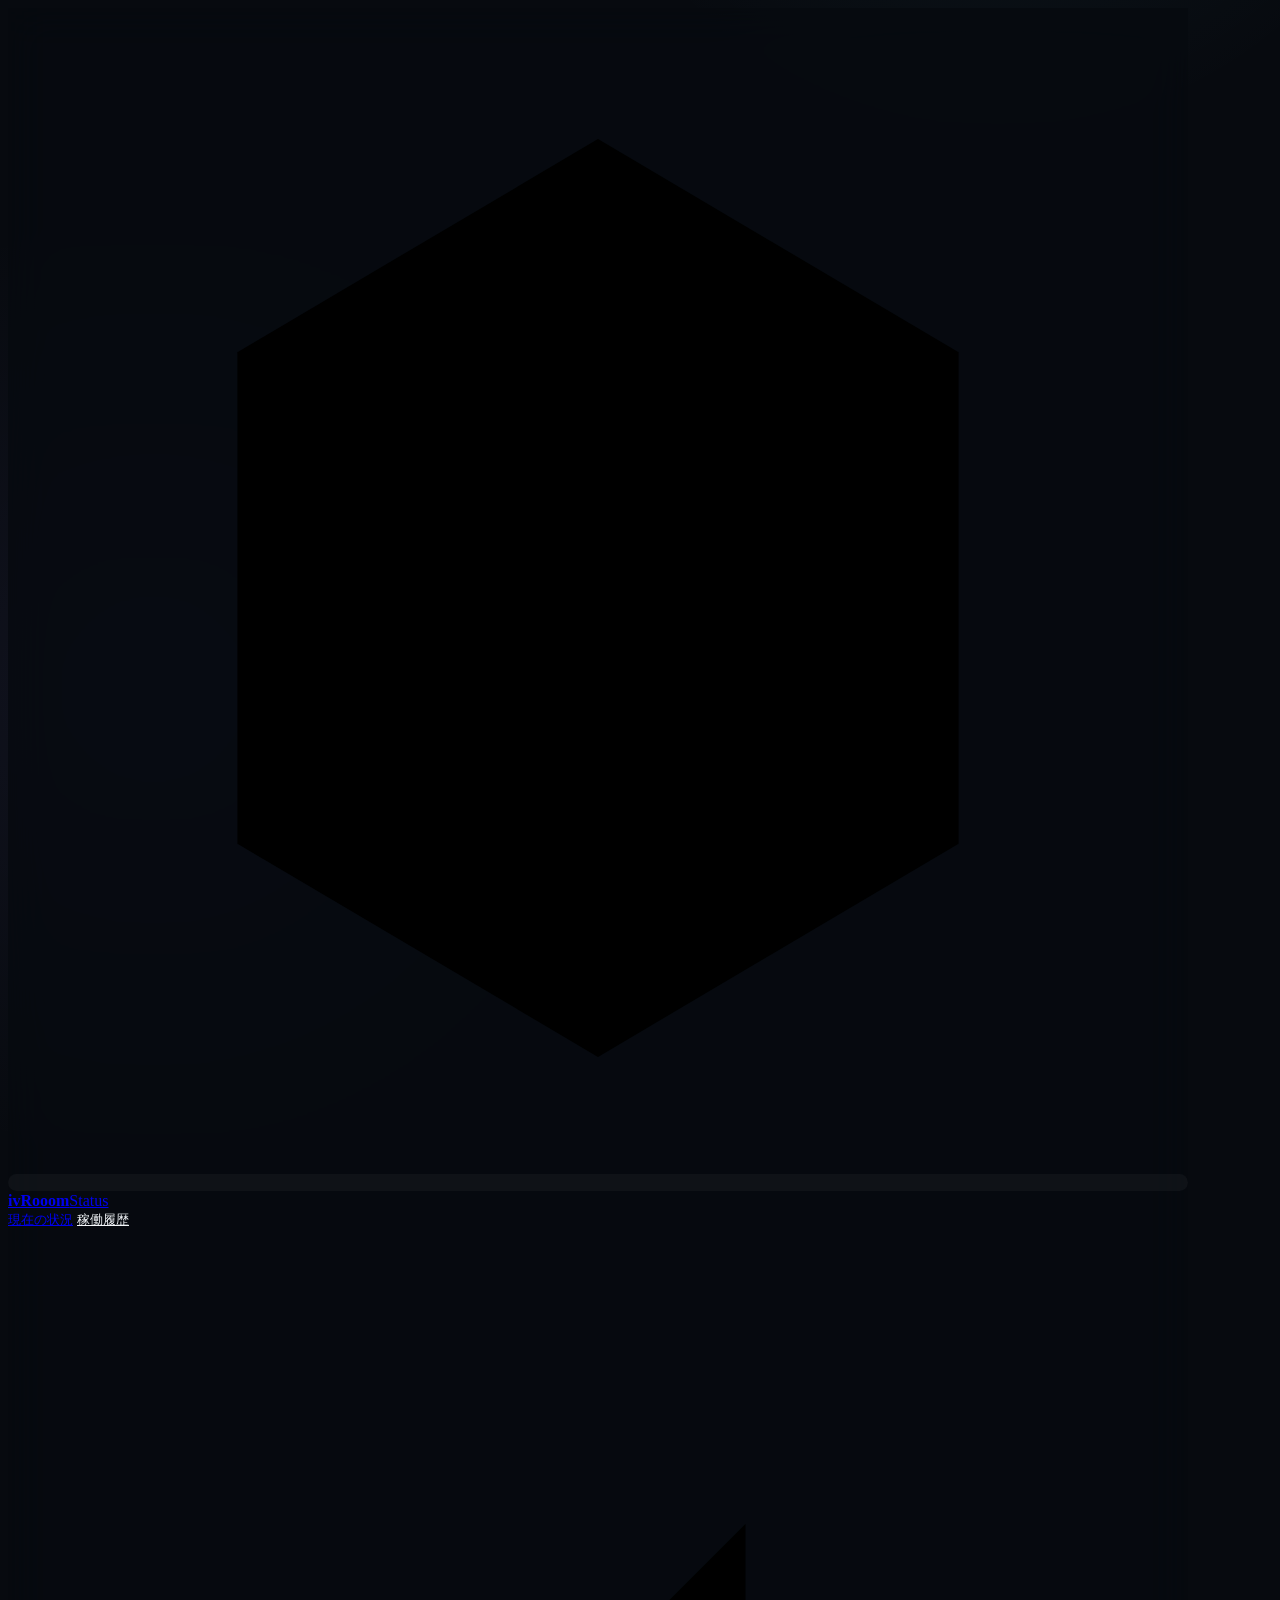
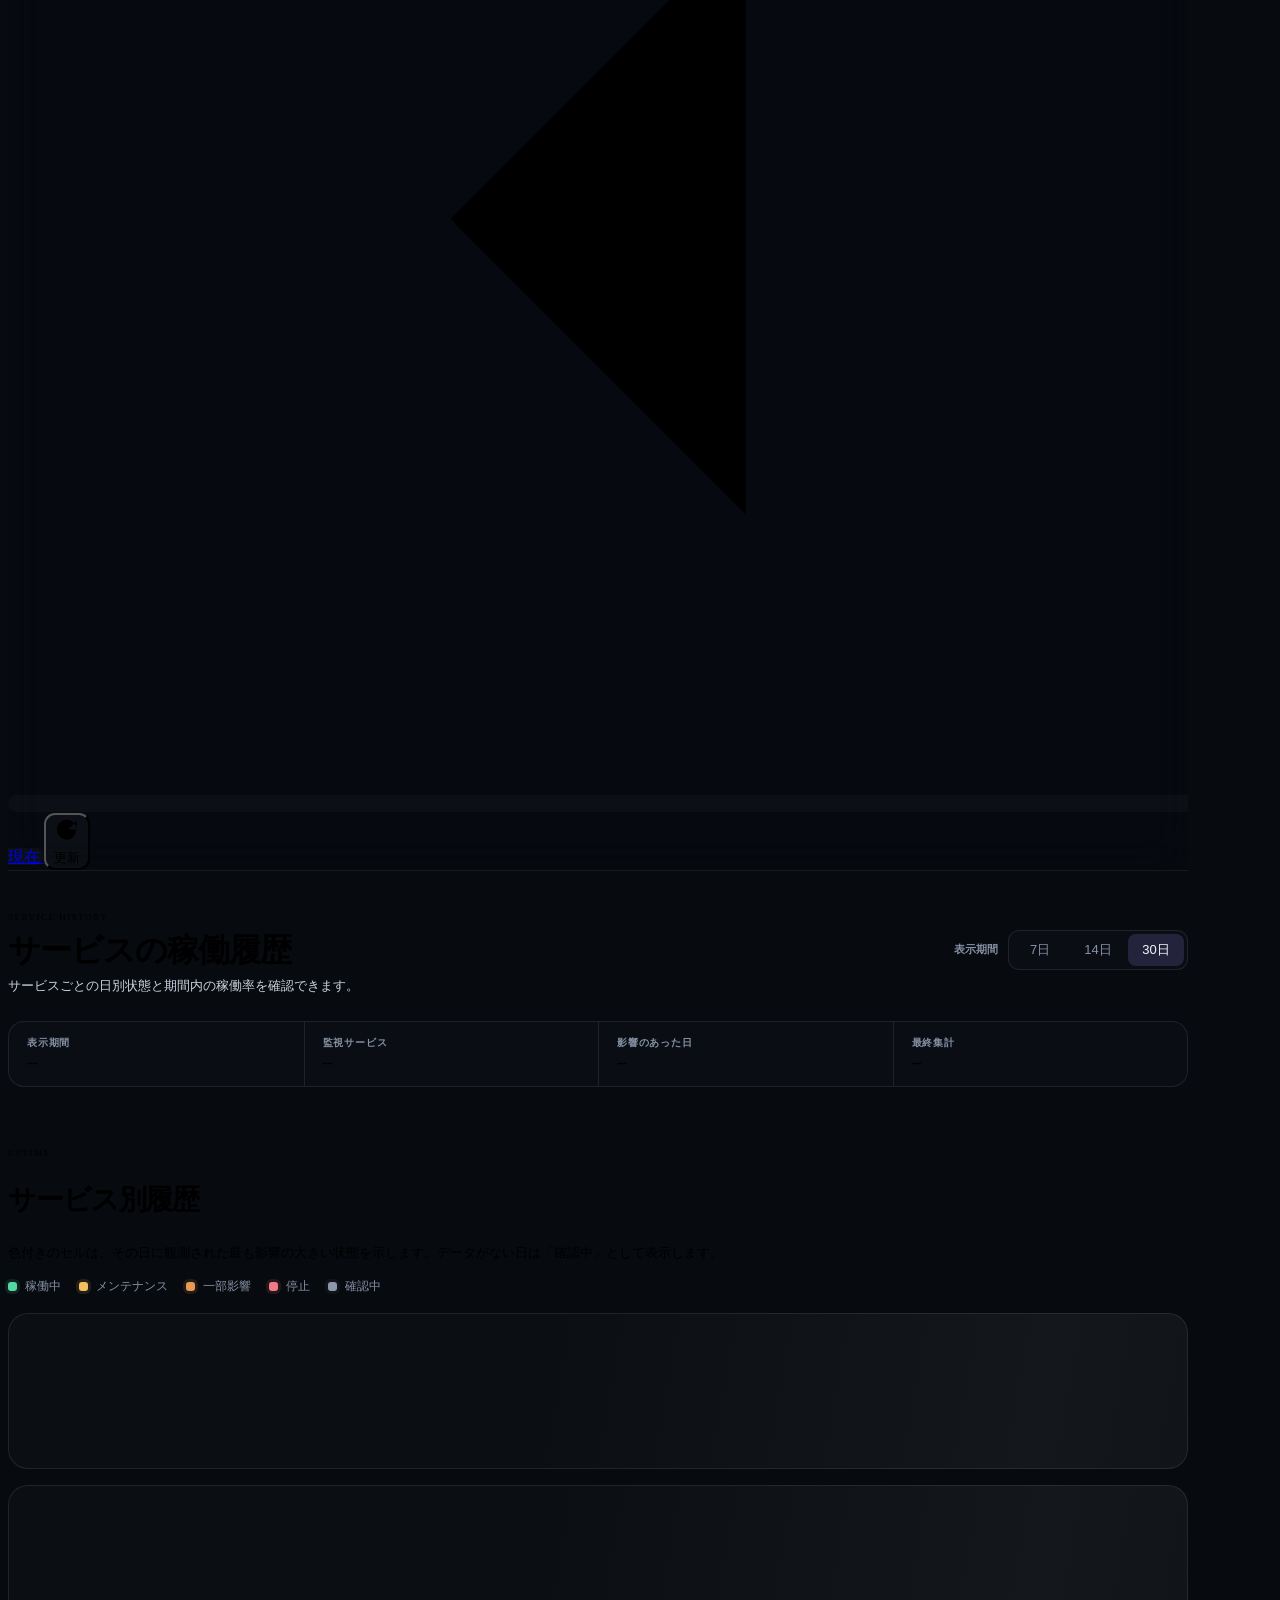
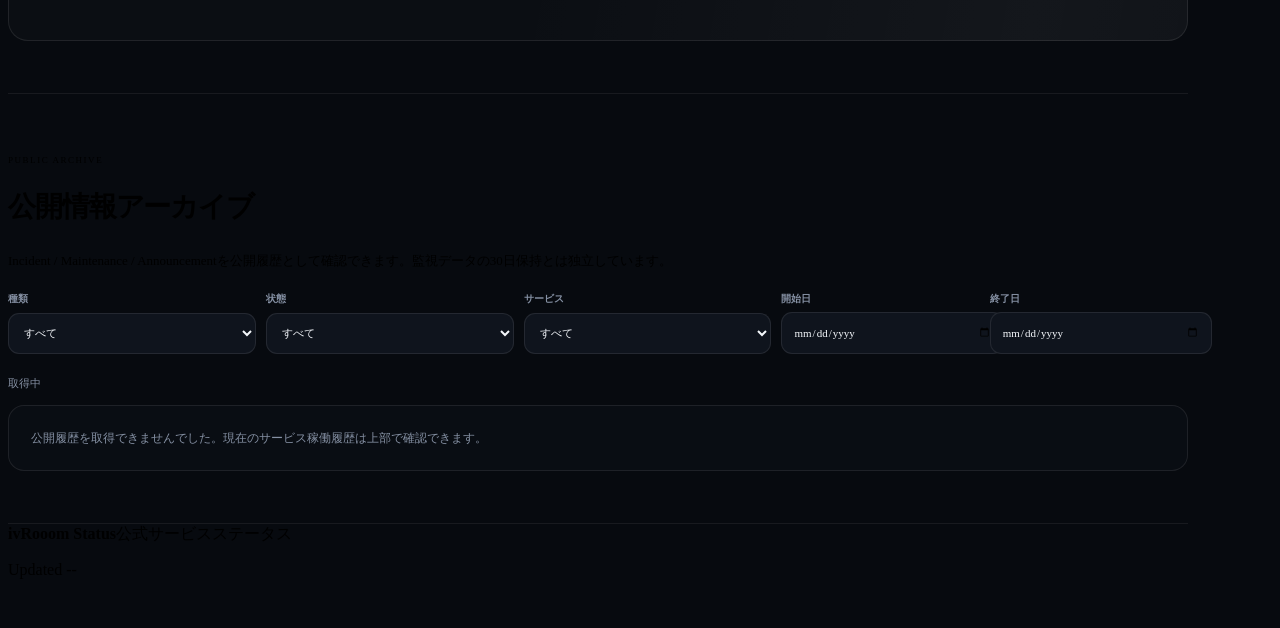
==== commit 4909cd88: "feat: compact history page header, summary and day grid - Shrink the history hero and turn the range" ====
--- a/history/index.html
+++ b/history/index.html
@@ -7,9 +7,9 @@
     <meta name="description" content="ivRooomが提供するサービスの稼働履歴と公開Incident・Maintenance・Announcementを確認できます。" />
     <title>稼働履歴 | ivRooom Status</title>
     <link rel="icon" href="/assets/favicon.svg" type="image/svg+xml" />
-    <link rel="stylesheet" href="/assets/styles.css?v=20260830-1" />
-    <link rel="stylesheet" href="/assets/history.css?v=20260830-1" />
-    <link rel="stylesheet" href="/assets/navigation.css?v=20260830-1" />
+    <link rel="stylesheet" href="/assets/styles.css?v=20261002-1" />
+    <link rel="stylesheet" href="/assets/history.css?v=20261002-1" />
+    <link rel="stylesheet" href="/assets/navigation.css?v=20261002-1" />
     <link rel="stylesheet" href="/assets/status-portal.css?v=20261002-1" />
   </head>
   <body>
@@ -41,7 +41,7 @@
           <div>
             <p class="section-label">SERVICE HISTORY</p>
             <h1 id="historyTitle">サービスの稼働履歴</h1>
-            <p>各サービスの状態を日単位で集約し、正常稼働率と影響のあった日を確認できます。</p>
+            <p>サービスごとの日別状態と期間内の稼働率を確認できます。</p>
           </div>
           <div class="history-range-control" aria-label="表示期間">
             <span>表示期間</span>
@@ -52,10 +52,6 @@
             </div>
           </div>
         </section>
-
-        <nav class="history-back-route" aria-label="現在の稼働状況へ戻る">
-          <a href="/"><svg viewBox="0 0 24 24" aria-hidden="true"><path d="m15 18-6-6 6-6"/><path d="M9 12h10"/></svg><span>現在の稼働状況へ戻る</span></a>
-        </nav>
 
         <section class="history-summary" aria-label="履歴概要">
           <div><span>表示期間</span><strong id="rangeText">--</strong></div>
@@ -124,8 +120,8 @@
       <footer class="site-footer"><div><strong>ivRooom Status</strong><span>公式サービスステータス</span></div><p id="footerTimestamp">Updated --</p></footer>
     </div>
     <div class="toast" id="toast" role="status" aria-live="polite"></div>
-    <script src="/assets/api-fetch-guard.js?v=20260830-1"></script>
-    <script type="module" src="/assets/history.js?v=20260830-1"></script>
-    <script type="module" src="/assets/history-portal.js?v=20260830-1"></script>
+    <script src="/assets/api-fetch-guard.js?v=20261002-1"></script>
+    <script type="module" src="/assets/history.js?v=20261002-1"></script>
+    <script type="module" src="/assets/history-portal.js?v=20261002-1"></script>
   </body>
 </html>
--- a/assets/history.css
+++ b/assets/history.css
@@ -0,0 +1,351 @@
+.header-nav a[aria-current="page"] { color: var(--text); }
+
+.history-hero {
+  display: grid;
+  grid-template-columns: minmax(0, 1fr) auto;
+  gap: 48px;
+  align-items: end;
+  min-height: 330px;
+  padding: 78px 0 54px;
+  border-bottom: 1px solid var(--border);
+}
+
+.history-hero h1 {
+  max-width: 760px;
+  margin: 0;
+  font-size: clamp(42px, 6vw, 72px);
+  font-weight: 650;
+  letter-spacing: -.055em;
+  line-height: 1;
+}
+
+.history-hero > div:first-child > p:last-child {
+  max-width: 660px;
+  margin: 24px 0 0;
+  color: var(--text-soft);
+  font-size: clamp(16px, 1.6vw, 19px);
+  line-height: 1.8;
+}
+
+.history-range-control {
+  min-width: 250px;
+  padding: 18px;
+  border: 1px solid var(--border);
+  border-radius: var(--radius-md);
+  background: rgba(12, 15, 22, .78);
+  box-shadow: inset 0 1px rgba(255, 255, 255, .035);
+}
+
+.history-range-control > span {
+  display: block;
+  margin-bottom: 12px;
+  color: var(--muted);
+  font-size: 11px;
+  font-weight: 700;
+  letter-spacing: .12em;
+  text-transform: uppercase;
+}
+
+.history-range-control > div {
+  display: grid;
+  grid-template-columns: repeat(3, 1fr);
+  gap: 7px;
+}
+
+.history-range-control button {
+  min-height: 38px;
+  border: 1px solid var(--border);
+  border-radius: 10px;
+  background: rgba(255, 255, 255, .025);
+  color: var(--muted);
+  cursor: pointer;
+  transition: color 160ms ease, border-color 160ms ease, background 160ms ease;
+}
+
+.history-range-control button:hover { color: var(--text); border-color: var(--border-strong); }
+.history-range-control button[aria-pressed="true"] {
+  border-color: rgba(155, 135, 245, .42);
+  background: rgba(155, 135, 245, .14);
+  color: var(--text);
+}
+
+.history-summary {
+  display: grid;
+  grid-template-columns: 1.25fr .8fr .9fr 1fr;
+  border-bottom: 1px solid var(--border);
+}
+
+.history-summary > div {
+  min-width: 0;
+  padding: 28px 24px;
+  border-right: 1px solid var(--border);
+}
+
+.history-summary > div:first-child { padding-left: 0; }
+.history-summary > div:last-child { border-right: 0; }
+.history-summary span {
+  display: block;
+  margin-bottom: 8px;
+  color: var(--muted);
+  font-size: 11px;
+  font-weight: 700;
+  letter-spacing: .12em;
+  text-transform: uppercase;
+}
+.history-summary strong {
+  display: block;
+  overflow: hidden;
+  font-size: 20px;
+  font-weight: 620;
+  letter-spacing: -.025em;
+  text-overflow: ellipsis;
+  white-space: nowrap;
+}
+
+.history-section { padding-top: 80px; }
+.history-legend {
+  display: flex;
+  flex-wrap: wrap;
+  gap: 10px 18px;
+  margin: -8px 0 28px;
+  color: var(--muted);
+  font-size: 12px;
+}
+.history-legend span { display: inline-flex; align-items: center; gap: 8px; }
+.history-legend i {
+  width: 9px;
+  height: 9px;
+  border-radius: 3px;
+  background: var(--unknown);
+  box-shadow: 0 0 0 3px rgba(135, 146, 165, .08);
+}
+.history-legend i[data-status="operational"] { background: var(--success); box-shadow: 0 0 0 3px var(--success-soft); }
+.history-legend i[data-status="maintenance"] { background: var(--warning); box-shadow: 0 0 0 3px var(--warning-soft); }
+.history-legend i[data-status="degraded"] { background: #e69a52; box-shadow: 0 0 0 3px rgba(230, 154, 82, .12); }
+.history-legend i[data-status="outage"] { background: var(--danger); box-shadow: 0 0 0 3px var(--danger-soft); }
+
+.history-service-list { display: grid; gap: 22px; }
+.history-card {
+  overflow: hidden;
+  border: 1px solid var(--border);
+  border-radius: var(--radius-lg);
+  background: rgba(12, 15, 22, .74);
+  box-shadow: inset 0 1px rgba(255, 255, 255, .025);
+}
+.history-card-head {
+  display: grid;
+  grid-template-columns: minmax(0, 1fr) auto;
+  gap: 28px;
+  align-items: center;
+  padding: 24px;
+  border-bottom: 1px solid var(--border);
+}
+.history-service-title { display: flex; align-items: center; gap: 14px; min-width: 0; }
+.history-service-mark {
+  display: grid;
+  flex: 0 0 auto;
+  width: 42px;
+  height: 42px;
+  place-items: center;
+  border: 1px solid var(--border);
+  border-radius: 13px;
+  background: rgba(255, 255, 255, .035);
+  color: var(--text-soft);
+  font-size: 14px;
+  font-weight: 750;
+}
+.history-service-title h3 { margin: 0; font-size: 17px; font-weight: 650; letter-spacing: -.02em; }
+.history-service-title p { margin: 6px 0 0; color: var(--muted); font-size: 13px; }
+.history-service-metrics { display: flex; gap: 26px; text-align: right; }
+.history-service-metrics span { display: block; margin-bottom: 6px; color: var(--muted); font-size: 10px; font-weight: 700; letter-spacing: .11em; text-transform: uppercase; }
+.history-service-metrics strong { font-size: 17px; font-weight: 650; }
+.history-current { display: inline-flex; align-items: center; gap: 8px; }
+.history-current::before { width: 8px; height: 8px; border-radius: 50%; background: var(--unknown); content: ""; }
+.history-current[data-status="operational"]::before { background: var(--success); }
+.history-current[data-status="maintenance"]::before { background: var(--warning); }
+.history-current[data-status="degraded"]::before { background: #e69a52; }
+.history-current[data-status="outage"]::before { background: var(--danger); }
+
+.history-grid-wrap {
+  overflow-x: auto;
+  padding: 22px 24px 24px;
+  scrollbar-width: thin;
+  scrollbar-color: var(--border-strong) transparent;
+}
+.history-day-grid {
+  display: grid;
+  grid-template-columns: repeat(var(--history-days), minmax(24px, 1fr));
+  gap: 5px;
+  min-width: max(660px, calc(var(--history-days) * 29px));
+}
+.history-day {
+  position: relative;
+  display: grid;
+  min-width: 0;
+  height: 44px;
+  place-items: end center;
+  padding: 0 0 7px;
+  border: 1px solid transparent;
+  border-radius: 8px;
+  background: rgba(135, 146, 165, .11);
+  color: rgba(255, 255, 255, .48);
+  font-size: 9px;
+  cursor: default;
+}
+.history-day::before {
+  position: absolute;
+  inset: 0;
+  border-radius: inherit;
+  background: linear-gradient(180deg, rgba(255, 255, 255, .05), transparent);
+  content: "";
+}
+.history-day[data-status="operational"] { background: rgba(69, 214, 160, .22); color: #a8f1d6; }
+.history-day[data-status="maintenance"] { background: rgba(240, 189, 85, .22); color: #f5d994; }
+.history-day[data-status="degraded"] { background: rgba(230, 154, 82, .24); color: #f2c092; }
+.history-day[data-status="outage"] { background: rgba(241, 112, 127, .24); color: #f4adb6; }
+.history-day:hover { border-color: rgba(255, 255, 255, .2); }
+.history-axis {
+  display: flex;
+  justify-content: space-between;
+  min-width: max(660px, calc(var(--history-days) * 29px));
+  margin-top: 10px;
+  color: var(--muted);
+  font-size: 11px;
+}
+
+.history-loading { display: grid; gap: 16px; }
+.history-loading span {
+  display: block;
+  height: 154px;
+  border: 1px solid var(--border);
+  border-radius: var(--radius-lg);
+  background: linear-gradient(100deg, rgba(255,255,255,.02) 20%, rgba(255,255,255,.055) 40%, rgba(255,255,255,.02) 60%);
+  background-size: 220% 100%;
+  animation: history-shimmer 1.5s linear infinite;
+}
+
+.history-error {
+  padding: 34px;
+  border: 1px solid rgba(241, 112, 127, .25);
+  border-radius: var(--radius-lg);
+  background: var(--danger-soft);
+}
+.history-error strong { display: block; margin-bottom: 8px; }
+.history-error p { margin: 0; color: var(--text-soft); line-height: 1.7; }
+
+@keyframes history-shimmer { to { background-position-x: -220%; } }
+
+@media (max-width: 800px) {
+  .history-hero { grid-template-columns: 1fr; gap: 30px; min-height: 0; padding: 64px 0 44px; }
+  .history-range-control { width: 100%; min-width: 0; }
+  .history-summary { grid-template-columns: repeat(2, 1fr); }
+  .history-summary > div { border-bottom: 1px solid var(--border); }
+  .history-summary > div:nth-child(2) { border-right: 0; }
+  .history-summary > div:nth-last-child(-n+2) { border-bottom: 0; }
+  .history-summary > div:first-child { padding-left: 24px; }
+  .history-card-head { grid-template-columns: 1fr; gap: 22px; }
+  .history-service-metrics { justify-content: flex-start; text-align: left; }
+}
+
+@media (max-width: 560px) {
+  .history-summary { grid-template-columns: 1fr; }
+  .history-summary > div { padding: 21px 0; border-right: 0; border-bottom: 1px solid var(--border) !important; }
+  .history-summary > div:first-child { padding-left: 0; }
+  .history-summary > div:last-child { border-bottom: 0 !important; }
+  .history-card-head, .history-grid-wrap { padding-left: 18px; padding-right: 18px; }
+  .history-service-metrics { display: grid; grid-template-columns: 1fr 1fr; gap: 16px; }
+}
+
+@media (prefers-reduced-motion: reduce) {
+  .history-loading span { animation: none; }
+}
+
+/* Compact history layout — get to the data quickly */
+.history-hero {
+  gap: 24px;
+  align-items: center;
+  min-height: 0;
+  padding: 32px 0 24px;
+  border-bottom: 0;
+}
+.history-hero h1 { font-size: clamp(24px, 3vw, 32px); font-weight: 700; letter-spacing: -.03em; line-height: 1.25; }
+.history-hero > div:first-child > p:last-child { margin-top: 6px; font-size: 13px; line-height: 1.6; }
+.history-range-control {
+  display: flex;
+  gap: 10px;
+  align-items: center;
+  min-width: 0;
+  padding: 0;
+  border: 0;
+  background: none;
+  box-shadow: none;
+}
+.history-range-control > span { margin: 0; font-size: 11px; letter-spacing: 0; text-transform: none; }
+.history-range-control > div {
+  gap: 2px;
+  padding: 3px;
+  border: 1px solid var(--border);
+  border-radius: 11px;
+  background: rgba(12, 15, 22, .78);
+}
+.history-range-control button { min-width: 56px; min-height: 32px; border: 0; border-radius: 8px; background: none; font-size: 13px; }
+.history-range-control button[aria-pressed="true"] { background: rgba(155, 135, 245, .18); color: var(--text); }
+
+.history-summary {
+  grid-template-columns: repeat(4, minmax(0, 1fr));
+  overflow: hidden;
+  border: 1px solid var(--border);
+  border-radius: 16px;
+  background: rgba(13, 17, 24, .68);
+}
+.history-summary > div,
+.history-summary > div:first-child,
+.history-summary > div:last-child { padding: 14px 18px; border: 0; border-left: 1px solid var(--border); }
+.history-summary > div:first-child { border-left: 0; }
+.history-summary span { margin-bottom: 4px; font-size: 10px; letter-spacing: .08em; }
+.history-summary strong { font-size: 16px; font-variant-numeric: tabular-nums; }
+
+.history-section { padding-top: 44px; }
+.history-legend { margin: -6px 0 18px; }
+.history-service-list { gap: 14px; }
+.history-card-head { padding: 18px 20px; }
+.history-service-mark { width: 36px; height: 36px; border-radius: 11px; }
+.history-service-title h3 { font-size: 15px; }
+.history-service-title p { margin-top: 3px; font-size: 12px; }
+.history-service-metrics strong { font-size: 16px; font-variant-numeric: tabular-nums; }
+.history-grid-wrap { overflow: visible; padding: 16px 20px 18px; }
+.history-day-grid,
+.history-axis { min-width: 0; }
+.history-day-grid { grid-template-columns: repeat(var(--history-days), minmax(0, 1fr)); gap: 3px; }
+.history-day { height: 36px; padding-bottom: 5px; border-radius: 6px; }
+.history-axis { margin-top: 8px; }
+
+@media (max-width: 800px) {
+  .history-hero { gap: 16px; padding: 24px 0 18px; }
+  .history-range-control { width: auto; }
+  .history-summary { grid-template-columns: repeat(2, minmax(0, 1fr)); }
+  .history-summary > div:nth-child(3) { border-left: 0; }
+  .history-summary > div:nth-child(n + 3) { border-top: 1px solid var(--border); }
+  .history-summary > div:first-child { padding-left: 18px; }
+  .history-card-head { gap: 14px; }
+  .history-service-metrics { gap: 24px; }
+}
+
+@media (max-width: 560px) {
+  .history-hero h1 { font-size: 24px; }
+  .history-range-control { justify-content: space-between; }
+  .history-range-control > div { flex: 1; }
+  .history-range-control button { min-width: 0; }
+  .history-summary { grid-template-columns: repeat(2, minmax(0, 1fr)); }
+  .history-summary > div,
+  .history-summary > div:first-child,
+  .history-summary > div:last-child { padding: 12px 14px; border-bottom: 0 !important; }
+  .history-summary > div:nth-child(odd) { border-left: 0; }
+  .history-summary > div:nth-child(even) { border-left: 1px solid var(--border); }
+  .history-summary > div:nth-child(n + 3) { border-top: 1px solid var(--border); }
+  .history-summary strong { font-size: 14px; }
+  .history-card-head, .history-grid-wrap { padding-left: 14px; padding-right: 14px; }
+  .history-service-metrics { display: flex; gap: 24px; }
+  .history-day-grid { gap: 2px; }
+  .history-day { height: 28px; padding: 0; border-radius: 3px; font-size: 0; }
+}
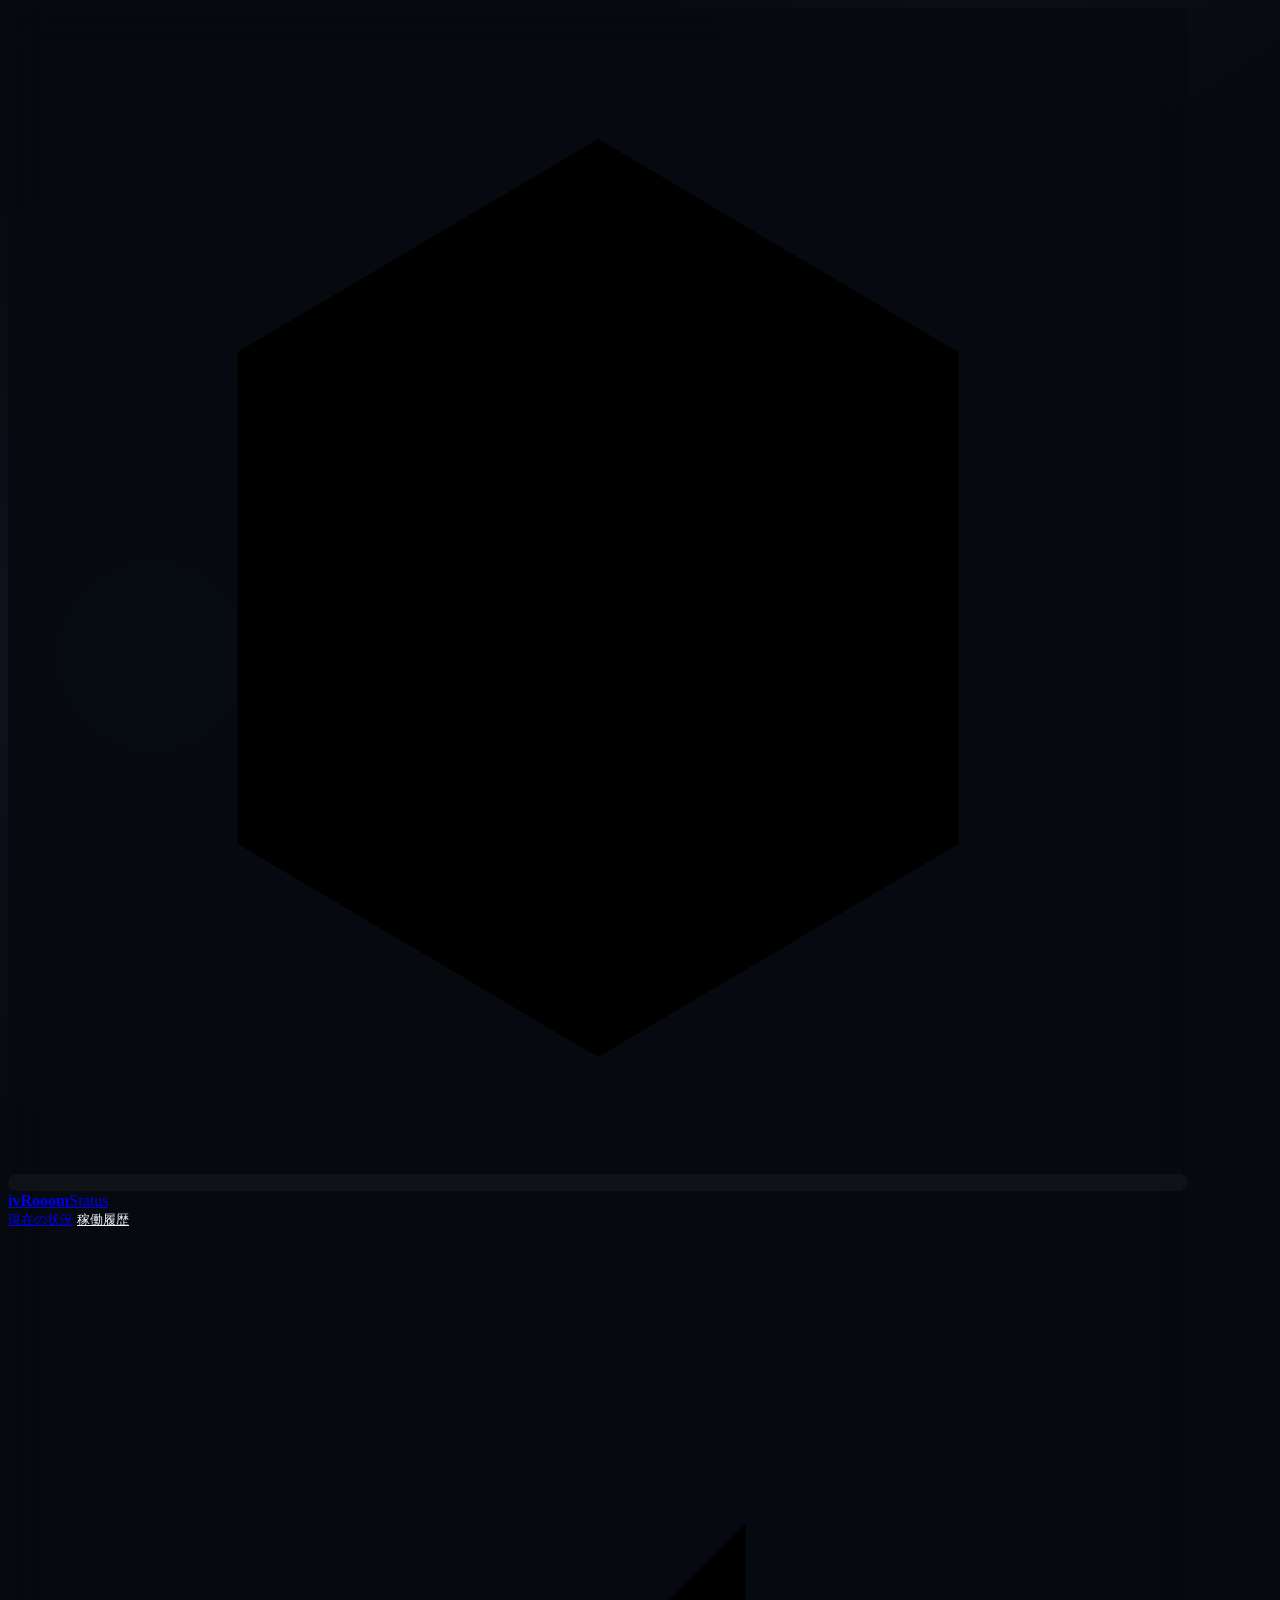
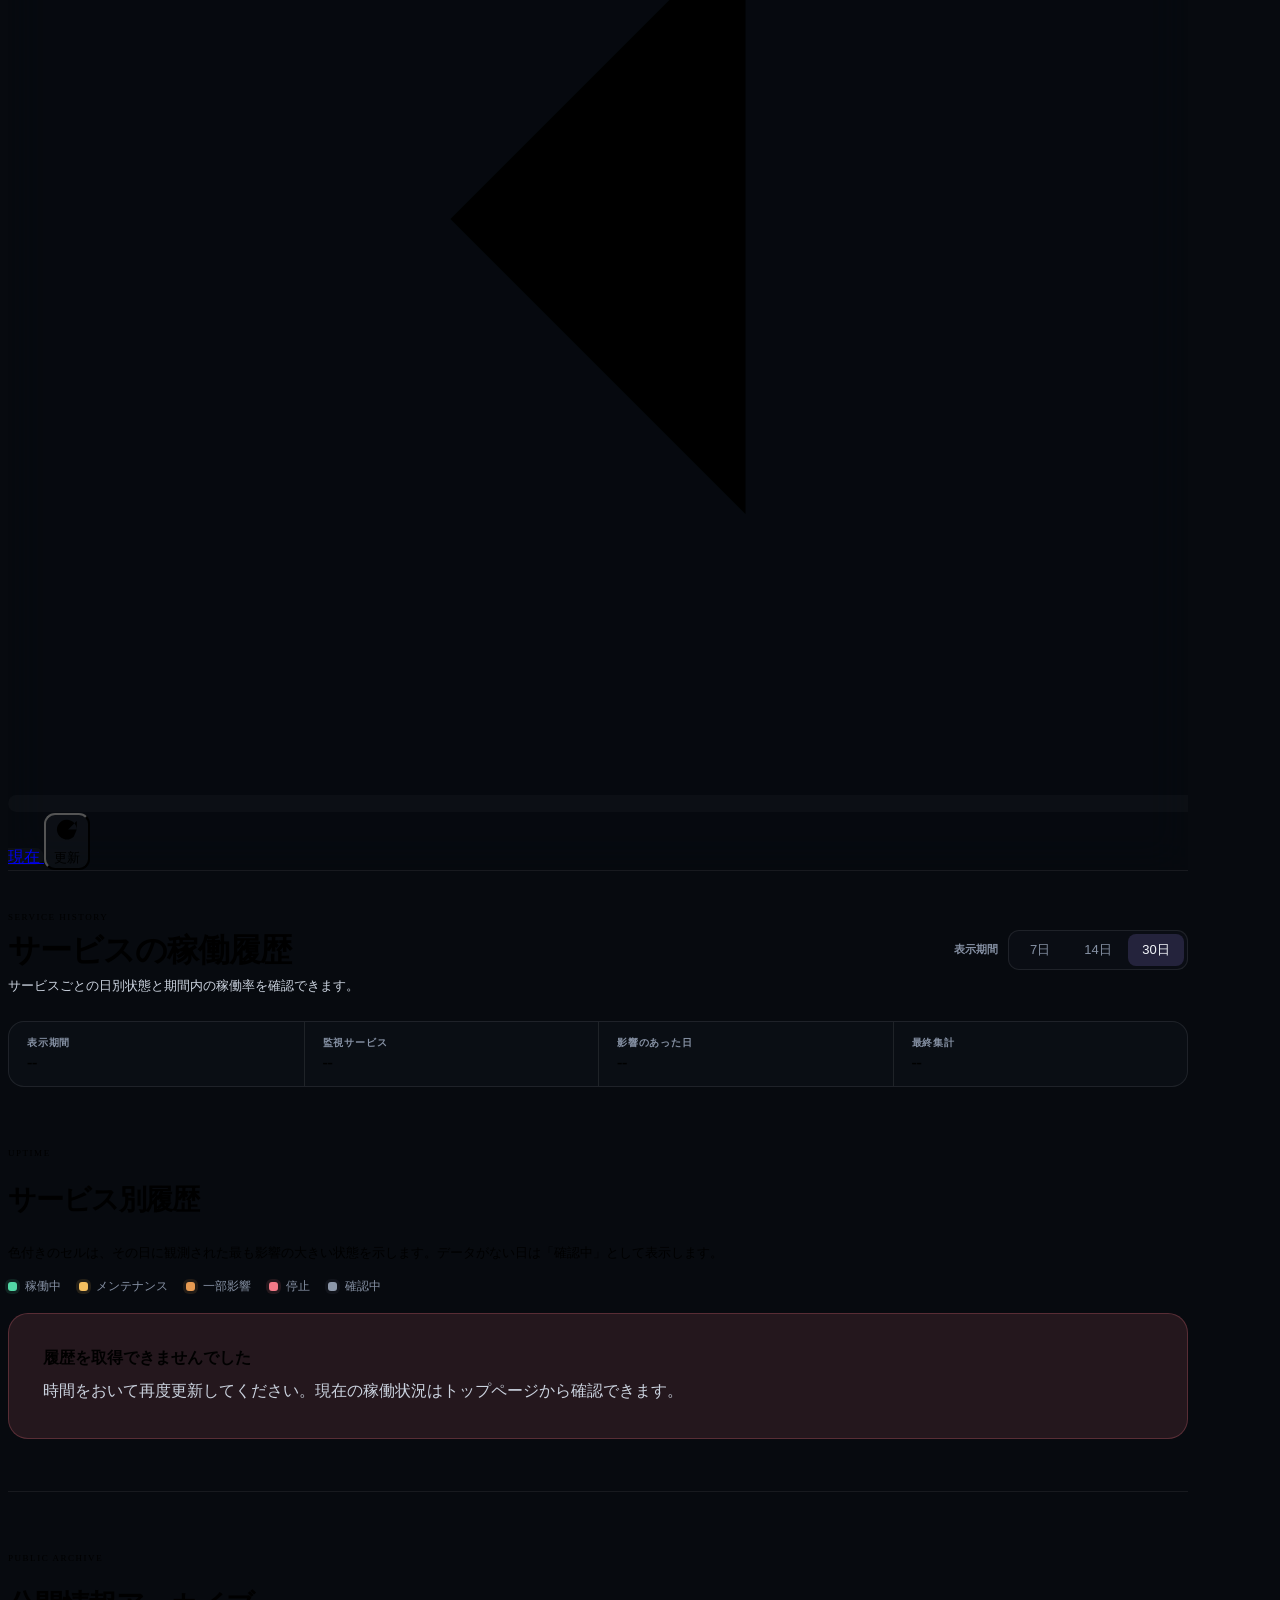
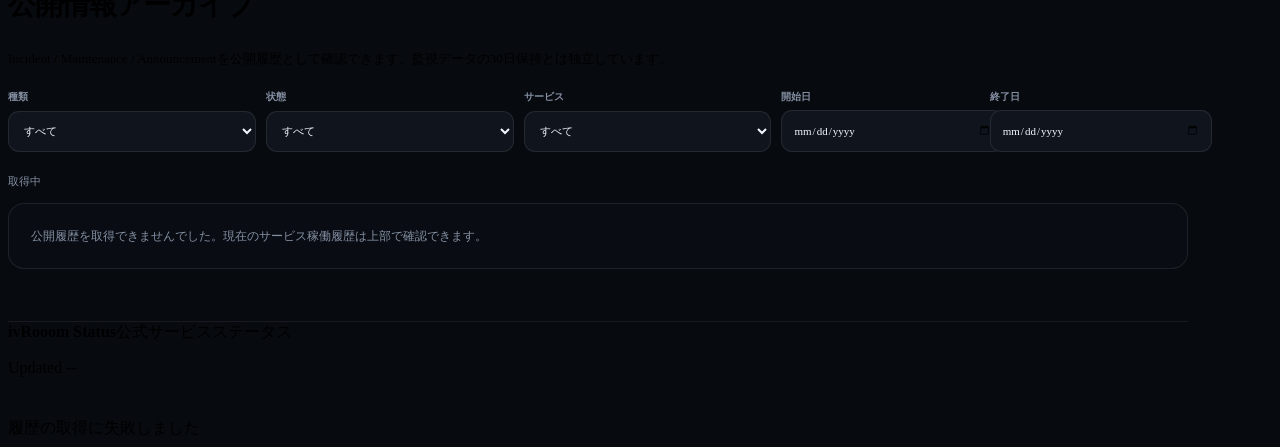
==== commit f31116c4: "feat: tap a history day cell to see its details Day cells are now buttons that open a popover (tap /" ====
--- a/history/index.html
+++ b/history/index.html
@@ -8,7 +8,7 @@
     <title>稼働履歴 | ivRooom Status</title>
     <link rel="icon" href="/assets/favicon.svg" type="image/svg+xml" />
     <link rel="stylesheet" href="/assets/styles.css?v=20261002-1" />
-    <link rel="stylesheet" href="/assets/history.css?v=20261002-1" />
+    <link rel="stylesheet" href="/assets/history.css?v=20261002-2" />
     <link rel="stylesheet" href="/assets/navigation.css?v=20261002-1" />
     <link rel="stylesheet" href="/assets/status-portal.css?v=20261002-1" />
   </head>
@@ -121,7 +121,7 @@
     </div>
     <div class="toast" id="toast" role="status" aria-live="polite"></div>
     <script src="/assets/api-fetch-guard.js?v=20261002-1"></script>
-    <script type="module" src="/assets/history.js?v=20261002-1"></script>
+    <script type="module" src="/assets/history.js?v=20261002-2"></script>
     <script type="module" src="/assets/history-portal.js?v=20261002-1"></script>
   </body>
 </html>
--- a/assets/history.css
+++ b/assets/history.css
@@ -349,3 +349,16 @@
   .history-day-grid { gap: 2px; }
   .history-day { height: 28px; padding: 0; border-radius: 3px; font-size: 0; }
 }
+
+button.history-day {
+  appearance: none;
+  font: inherit;
+  font-size: 9px;
+  cursor: pointer;
+}
+button.history-day:focus-visible { outline: 2px solid var(--cyan); outline-offset: 2px; }
+button.history-day[aria-expanded="true"] { border-color: rgba(255, 255, 255, .55); }
+#historyDayPopover[hidden] { display: none !important; }
+@media (max-width: 560px) {
+  button.history-day { font-size: 0; }
+}
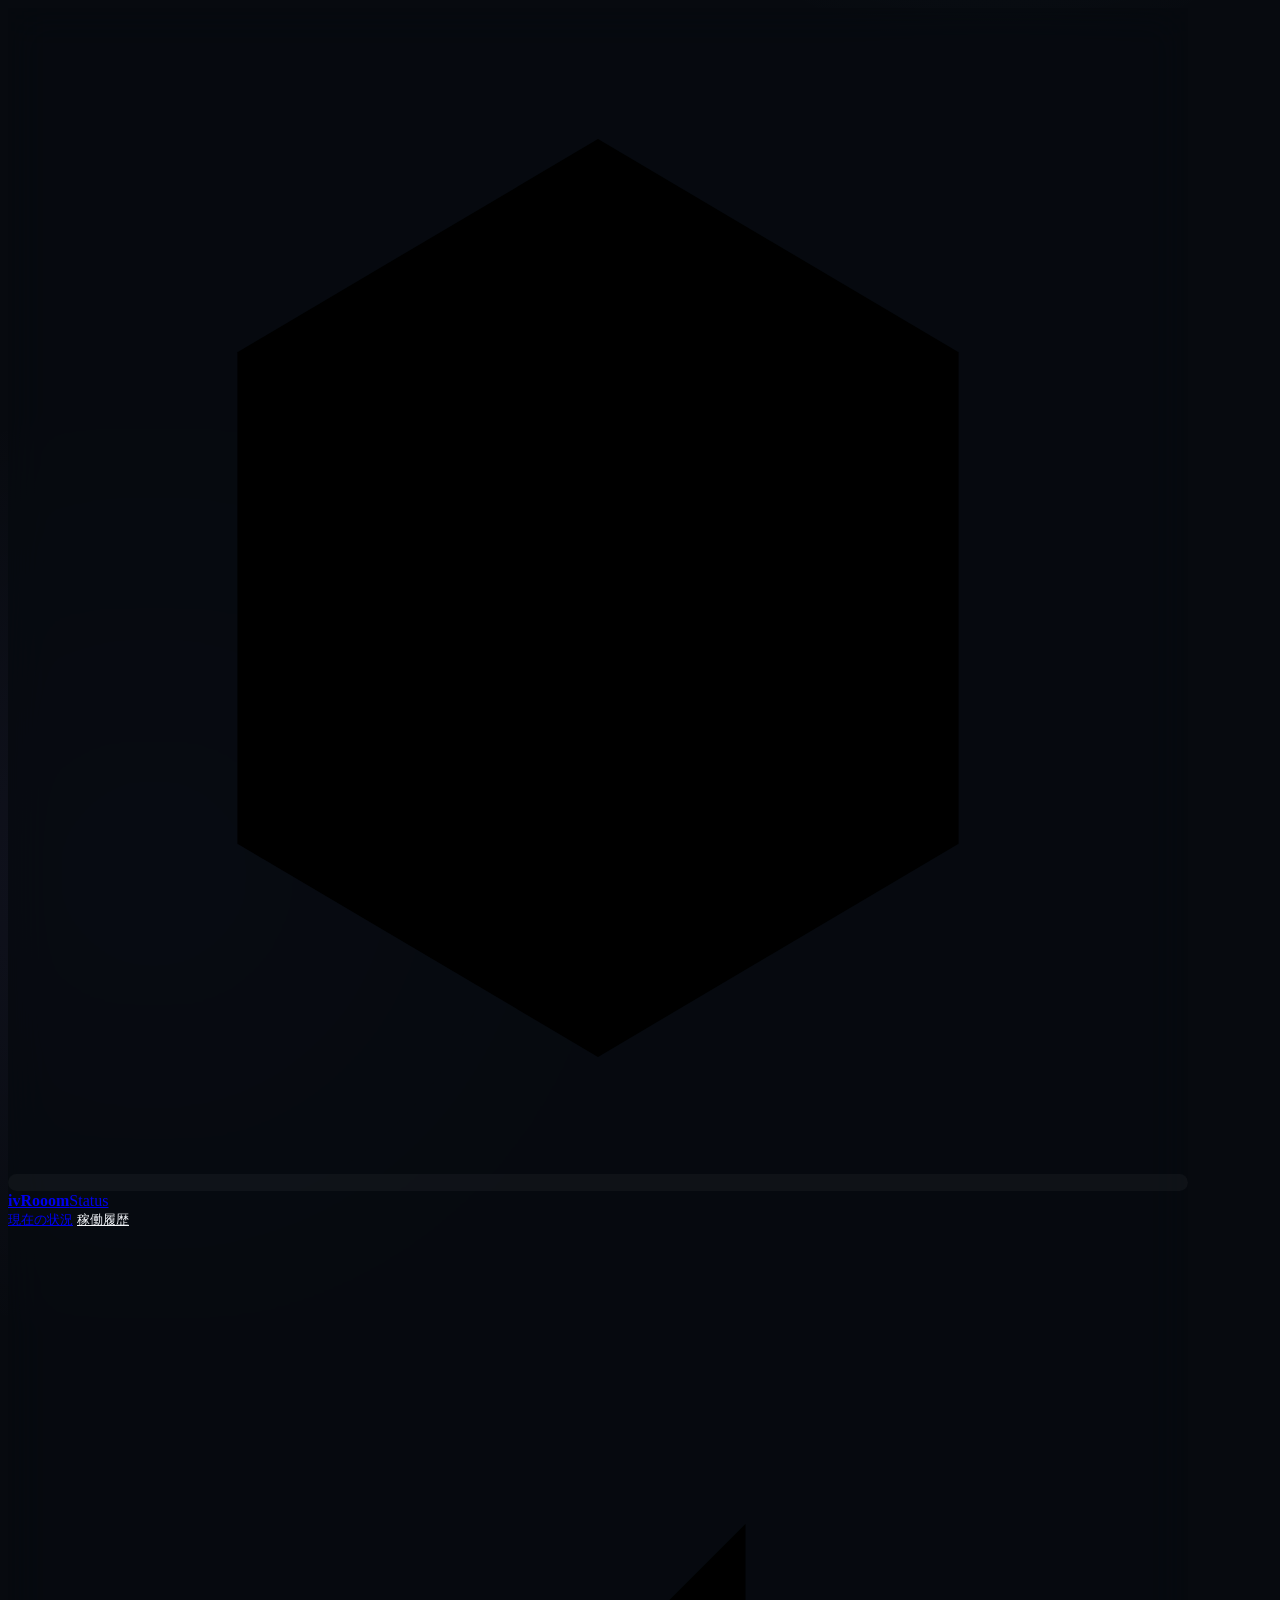
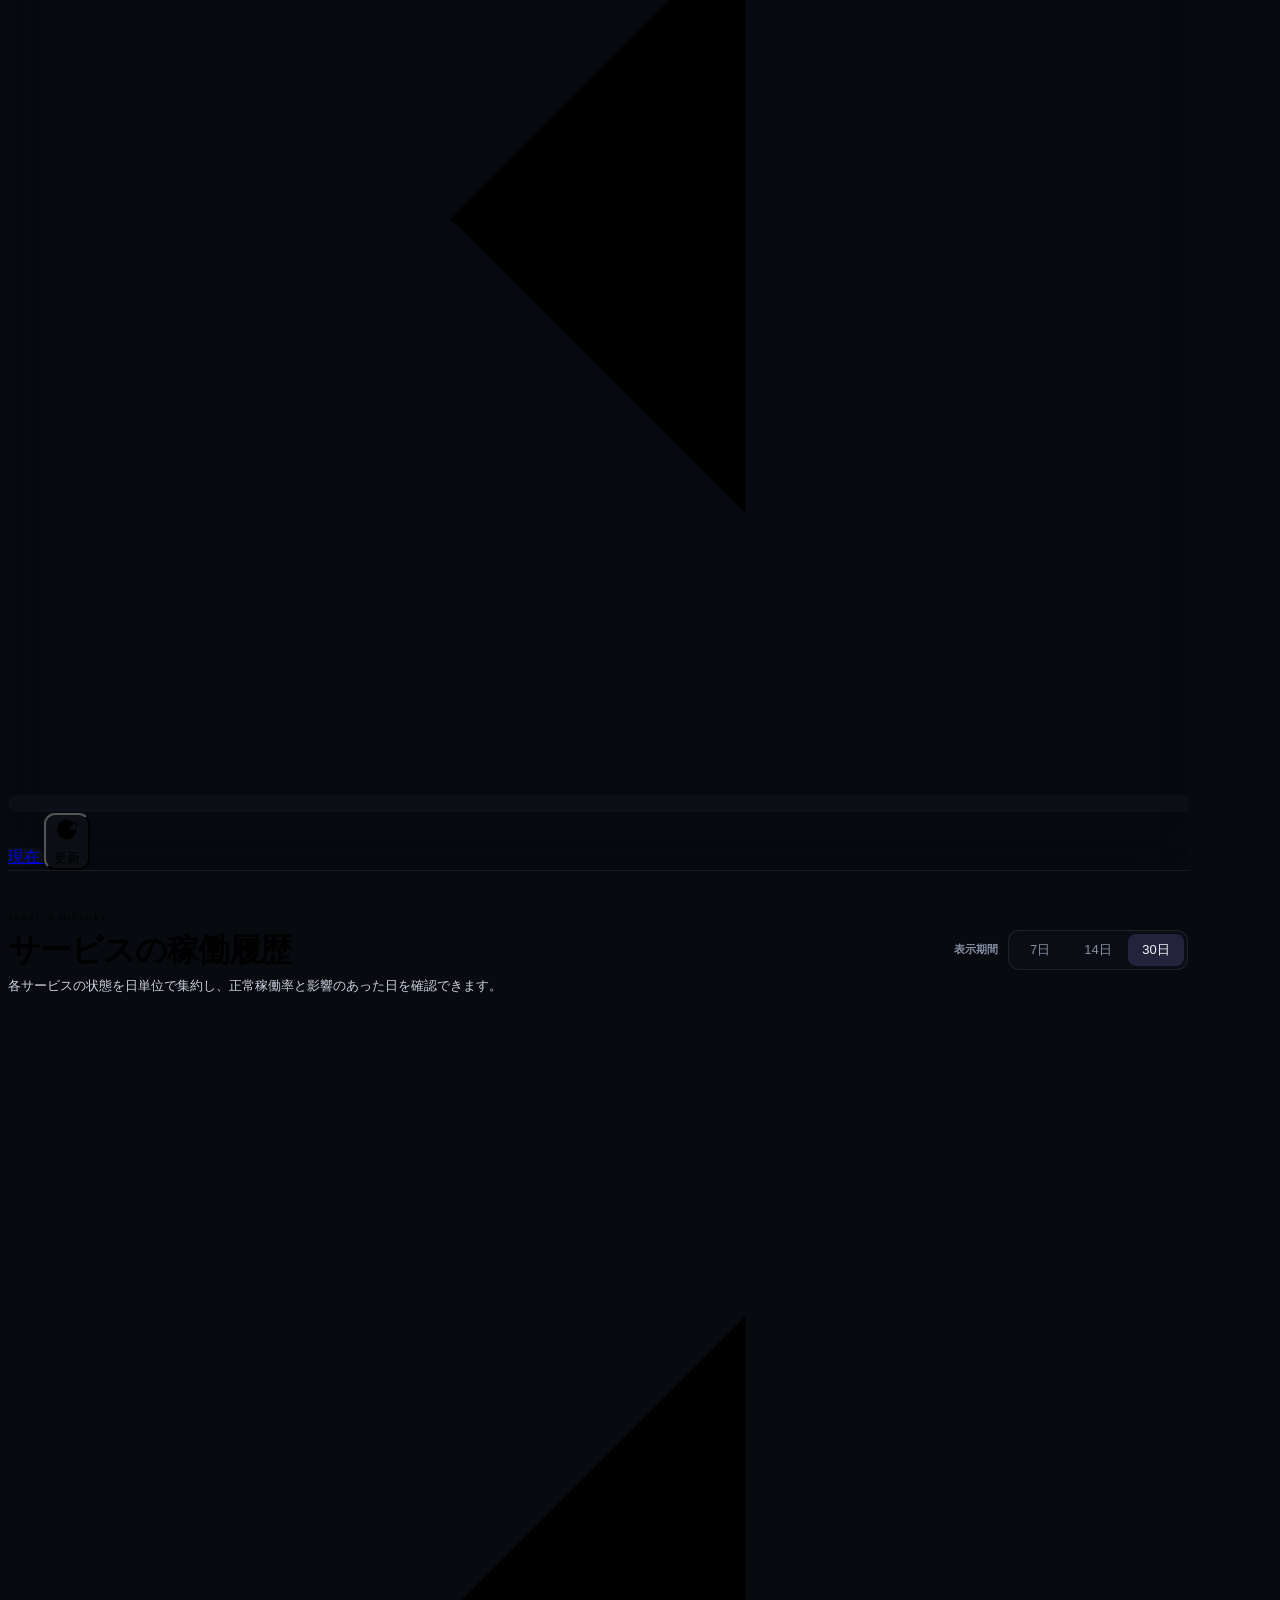
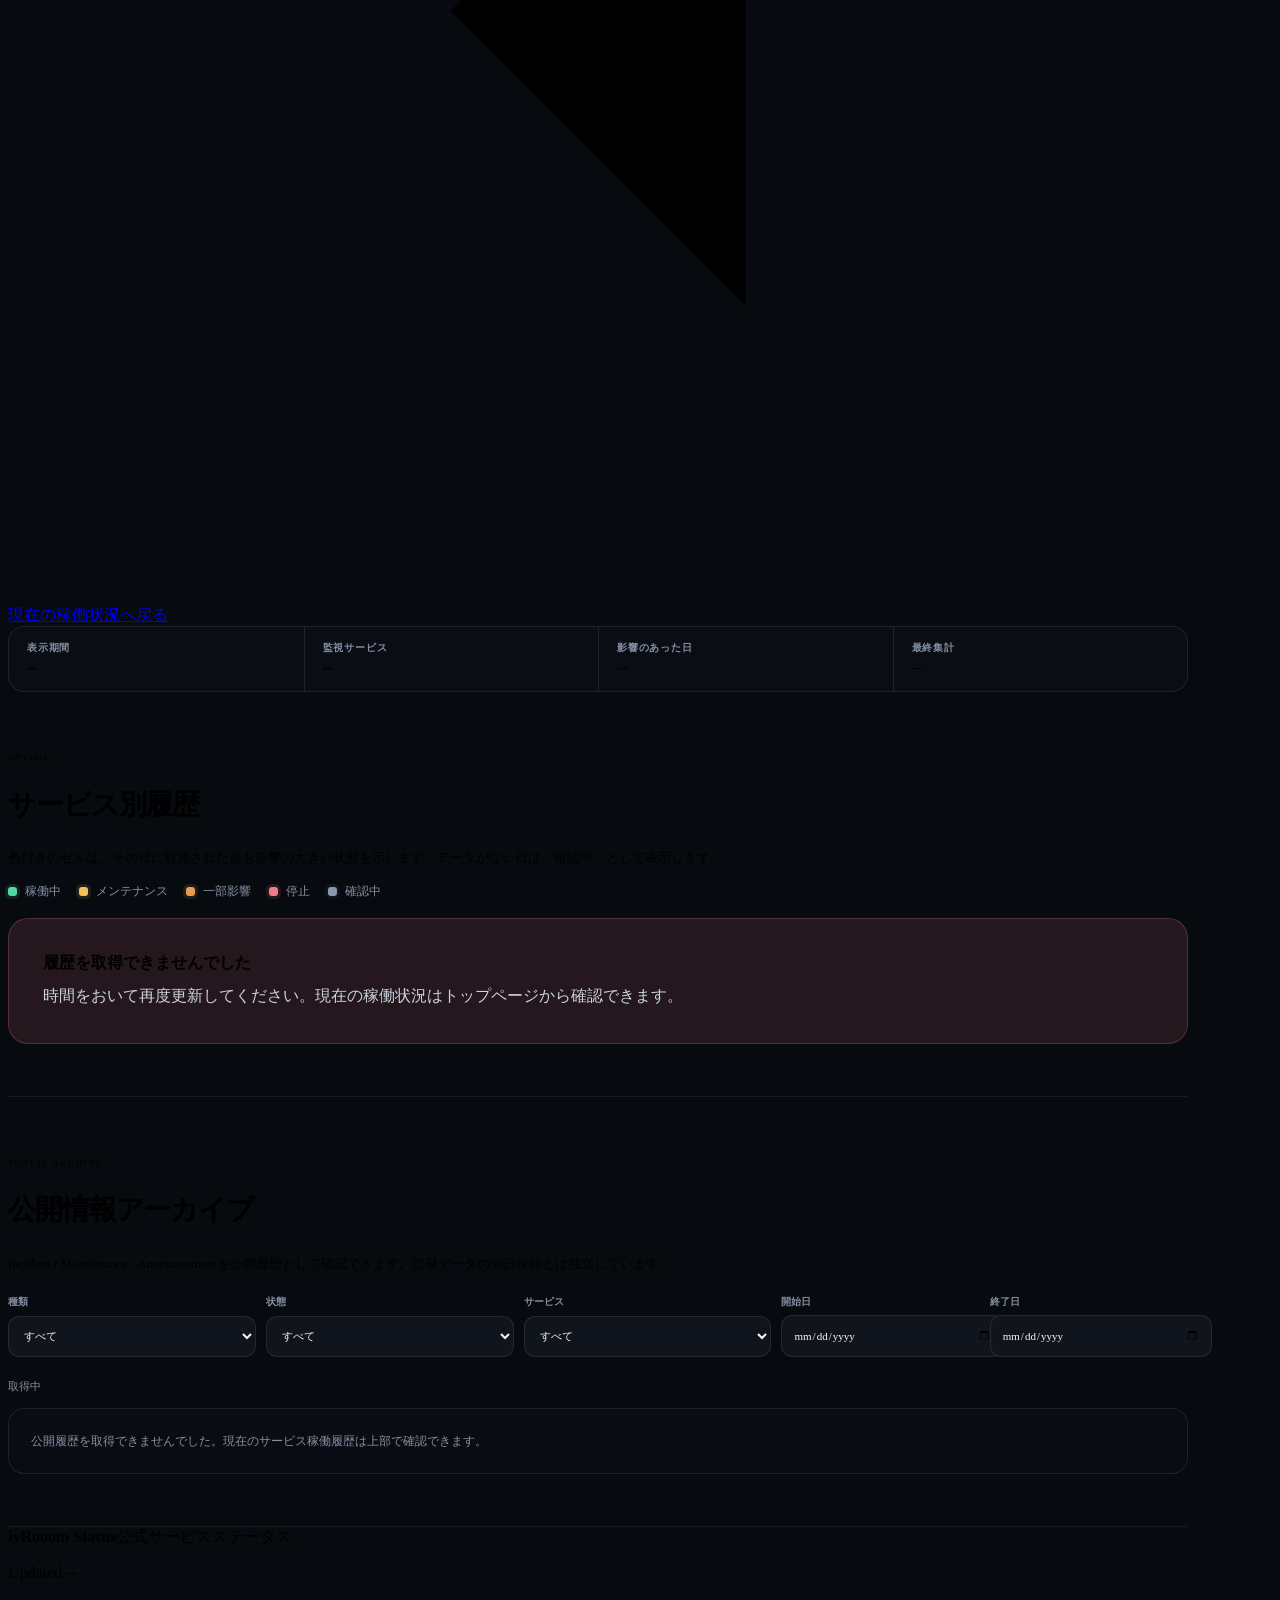
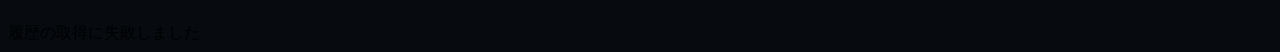
==== commit 2ade617e: "Merge pull request #38 from ivRooom/feat/status-ui-compact feat: compact status hero, summary row an" ====
--- a/history/index.html
+++ b/history/index.html
@@ -7,9 +7,9 @@
     <meta name="description" content="ivRooomが提供するサービスの稼働履歴と公開Incident・Maintenance・Announcementを確認できます。" />
     <title>稼働履歴 | ivRooom Status</title>
     <link rel="icon" href="/assets/favicon.svg" type="image/svg+xml" />
-    <link rel="stylesheet" href="/assets/styles.css?v=20261002-1" />
-    <link rel="stylesheet" href="/assets/history.css?v=20261002-2" />
-    <link rel="stylesheet" href="/assets/navigation.css?v=20261002-1" />
+    <link rel="stylesheet" href="/assets/styles.css?v=20260830-1" />
+    <link rel="stylesheet" href="/assets/history.css?v=20260830-1" />
+    <link rel="stylesheet" href="/assets/navigation.css?v=20260830-1" />
     <link rel="stylesheet" href="/assets/status-portal.css?v=20261002-1" />
   </head>
   <body>
@@ -41,7 +41,7 @@
           <div>
             <p class="section-label">SERVICE HISTORY</p>
             <h1 id="historyTitle">サービスの稼働履歴</h1>
-            <p>サービスごとの日別状態と期間内の稼働率を確認できます。</p>
+            <p>各サービスの状態を日単位で集約し、正常稼働率と影響のあった日を確認できます。</p>
           </div>
           <div class="history-range-control" aria-label="表示期間">
             <span>表示期間</span>
@@ -52,6 +52,10 @@
             </div>
           </div>
         </section>
+
+        <nav class="history-back-route" aria-label="現在の稼働状況へ戻る">
+          <a href="/"><svg viewBox="0 0 24 24" aria-hidden="true"><path d="m15 18-6-6 6-6"/><path d="M9 12h10"/></svg><span>現在の稼働状況へ戻る</span></a>
+        </nav>
 
         <section class="history-summary" aria-label="履歴概要">
           <div><span>表示期間</span><strong id="rangeText">--</strong></div>
@@ -120,8 +124,8 @@
       <footer class="site-footer"><div><strong>ivRooom Status</strong><span>公式サービスステータス</span></div><p id="footerTimestamp">Updated --</p></footer>
     </div>
     <div class="toast" id="toast" role="status" aria-live="polite"></div>
-    <script src="/assets/api-fetch-guard.js?v=20261002-1"></script>
-    <script type="module" src="/assets/history.js?v=20261002-2"></script>
-    <script type="module" src="/assets/history-portal.js?v=20261002-1"></script>
+    <script src="/assets/api-fetch-guard.js?v=20260830-1"></script>
+    <script type="module" src="/assets/history.js?v=20260830-1"></script>
+    <script type="module" src="/assets/history-portal.js?v=20260830-1"></script>
   </body>
 </html>
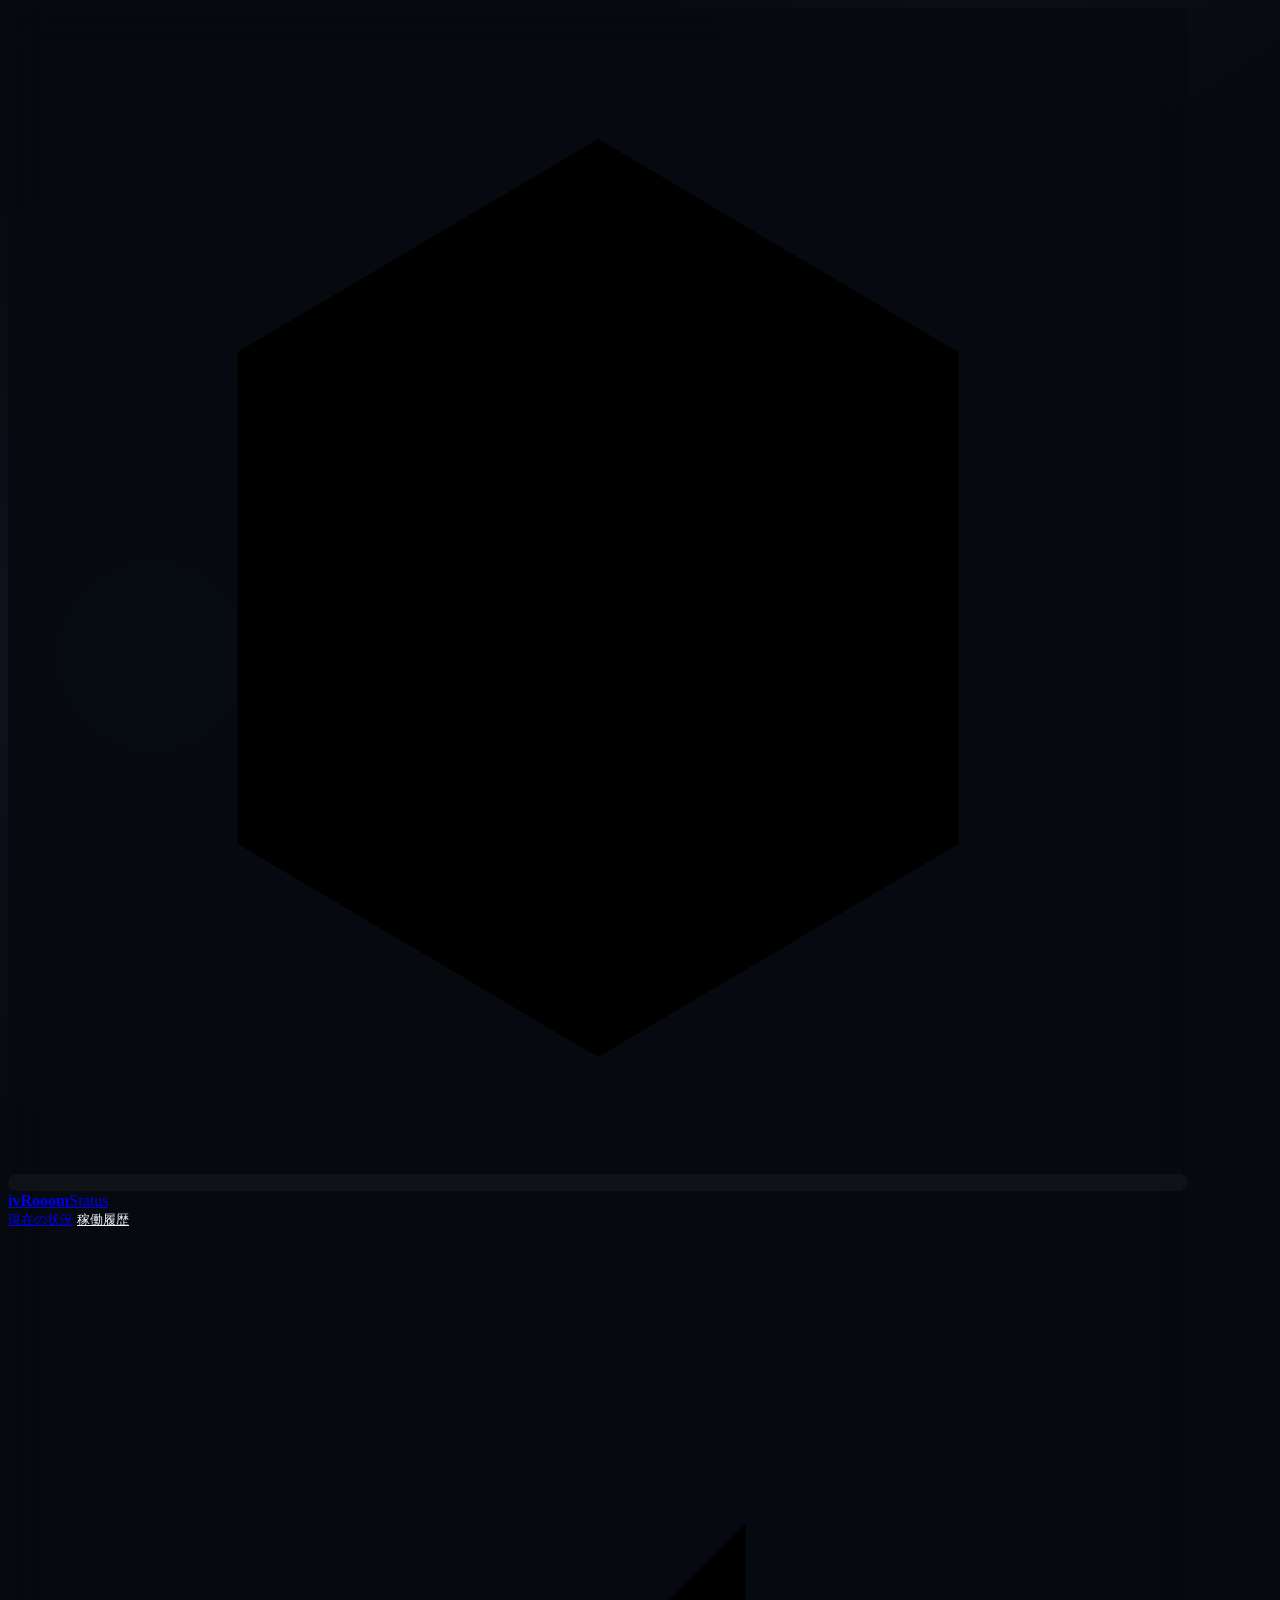
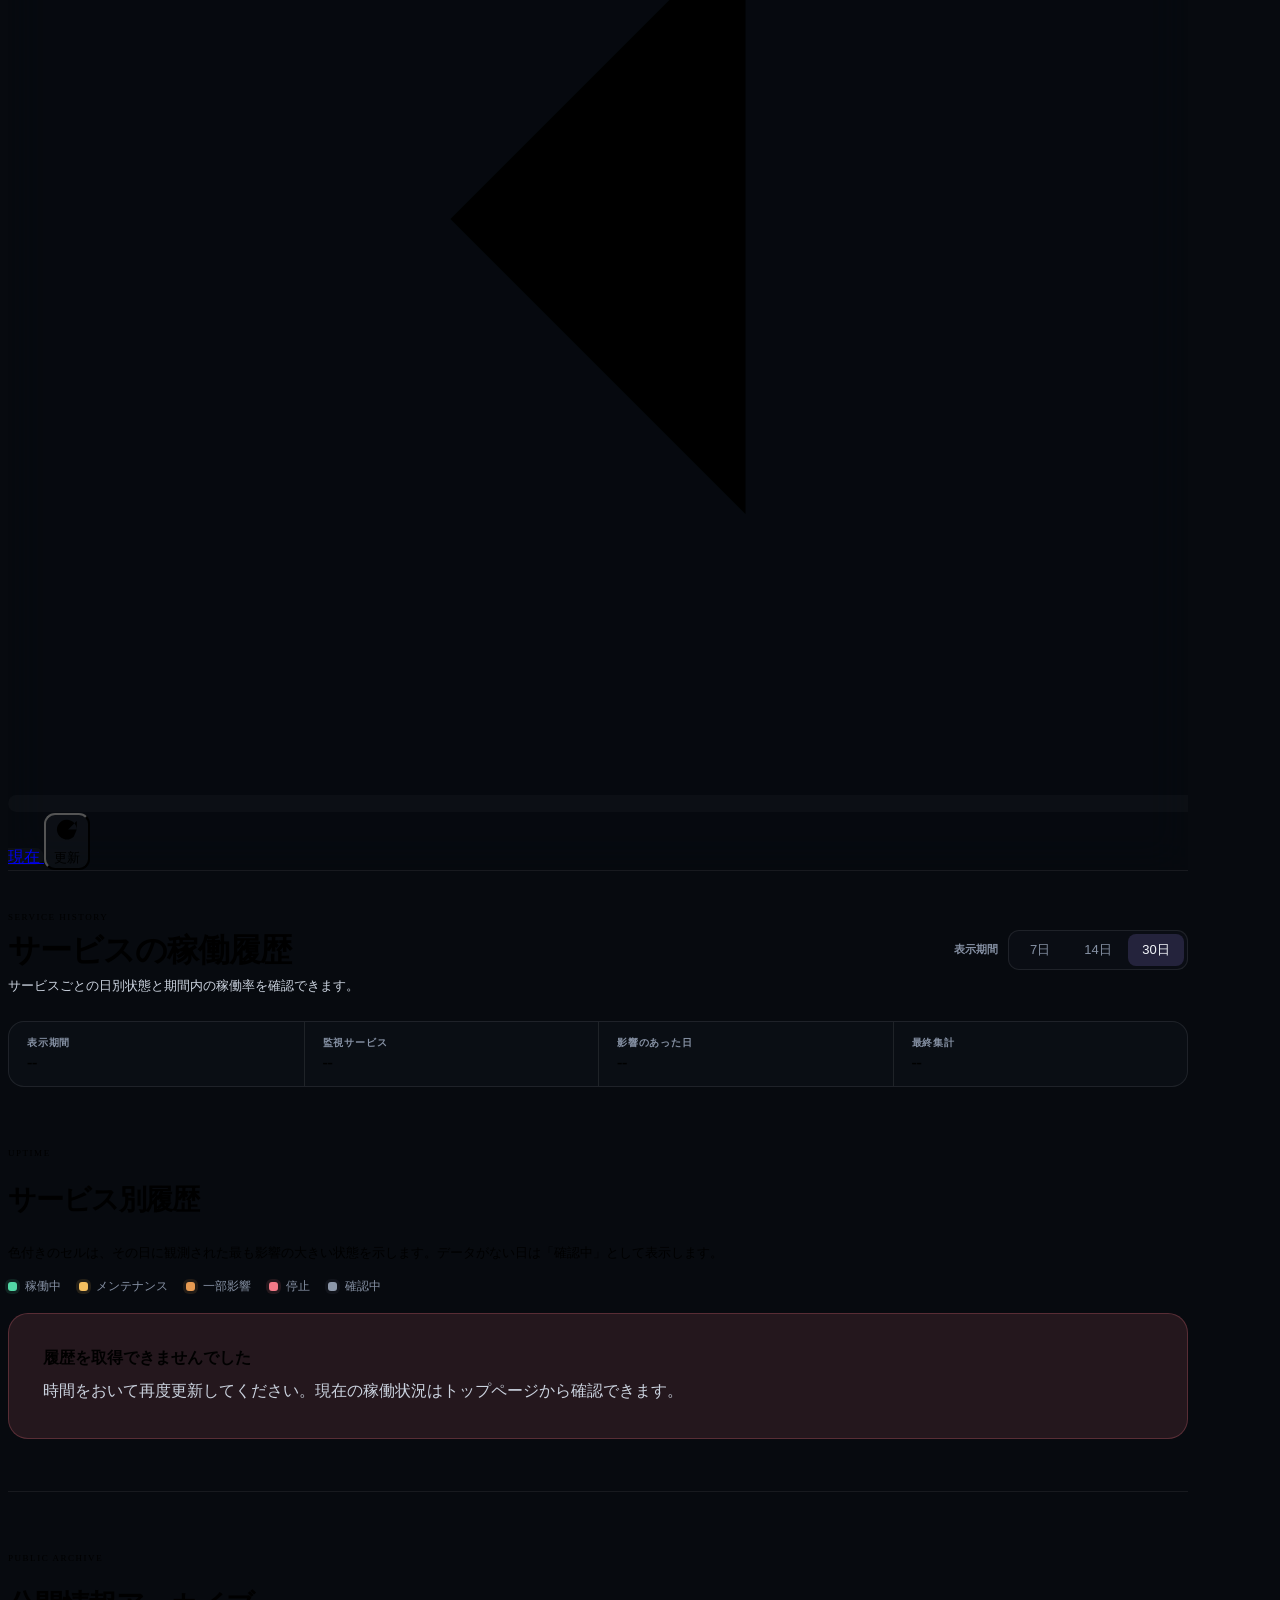
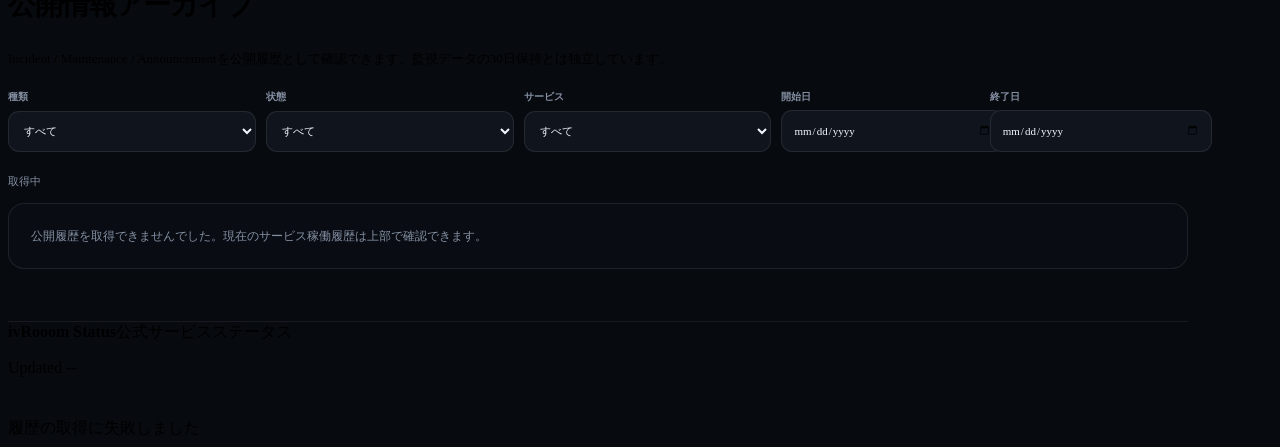
==== commit 7939d53a: "Merge pull request #39 from ivRooom/feat/history-ui-compact feat: compact history page and tappable " ====
--- a/history/index.html
+++ b/history/index.html
@@ -7,9 +7,9 @@
     <meta name="description" content="ivRooomが提供するサービスの稼働履歴と公開Incident・Maintenance・Announcementを確認できます。" />
     <title>稼働履歴 | ivRooom Status</title>
     <link rel="icon" href="/assets/favicon.svg" type="image/svg+xml" />
-    <link rel="stylesheet" href="/assets/styles.css?v=20260830-1" />
-    <link rel="stylesheet" href="/assets/history.css?v=20260830-1" />
-    <link rel="stylesheet" href="/assets/navigation.css?v=20260830-1" />
+    <link rel="stylesheet" href="/assets/styles.css?v=20261002-1" />
+    <link rel="stylesheet" href="/assets/history.css?v=20261002-2" />
+    <link rel="stylesheet" href="/assets/navigation.css?v=20261002-1" />
     <link rel="stylesheet" href="/assets/status-portal.css?v=20261002-1" />
   </head>
   <body>
@@ -41,7 +41,7 @@
           <div>
             <p class="section-label">SERVICE HISTORY</p>
             <h1 id="historyTitle">サービスの稼働履歴</h1>
-            <p>各サービスの状態を日単位で集約し、正常稼働率と影響のあった日を確認できます。</p>
+            <p>サービスごとの日別状態と期間内の稼働率を確認できます。</p>
           </div>
           <div class="history-range-control" aria-label="表示期間">
             <span>表示期間</span>
@@ -52,10 +52,6 @@
             </div>
           </div>
         </section>
-
-        <nav class="history-back-route" aria-label="現在の稼働状況へ戻る">
-          <a href="/"><svg viewBox="0 0 24 24" aria-hidden="true"><path d="m15 18-6-6 6-6"/><path d="M9 12h10"/></svg><span>現在の稼働状況へ戻る</span></a>
-        </nav>
 
         <section class="history-summary" aria-label="履歴概要">
           <div><span>表示期間</span><strong id="rangeText">--</strong></div>
@@ -124,8 +120,8 @@
       <footer class="site-footer"><div><strong>ivRooom Status</strong><span>公式サービスステータス</span></div><p id="footerTimestamp">Updated --</p></footer>
     </div>
     <div class="toast" id="toast" role="status" aria-live="polite"></div>
-    <script src="/assets/api-fetch-guard.js?v=20260830-1"></script>
-    <script type="module" src="/assets/history.js?v=20260830-1"></script>
-    <script type="module" src="/assets/history-portal.js?v=20260830-1"></script>
+    <script src="/assets/api-fetch-guard.js?v=20261002-1"></script>
+    <script type="module" src="/assets/history.js?v=20261002-2"></script>
+    <script type="module" src="/assets/history-portal.js?v=20261002-1"></script>
   </body>
 </html>
